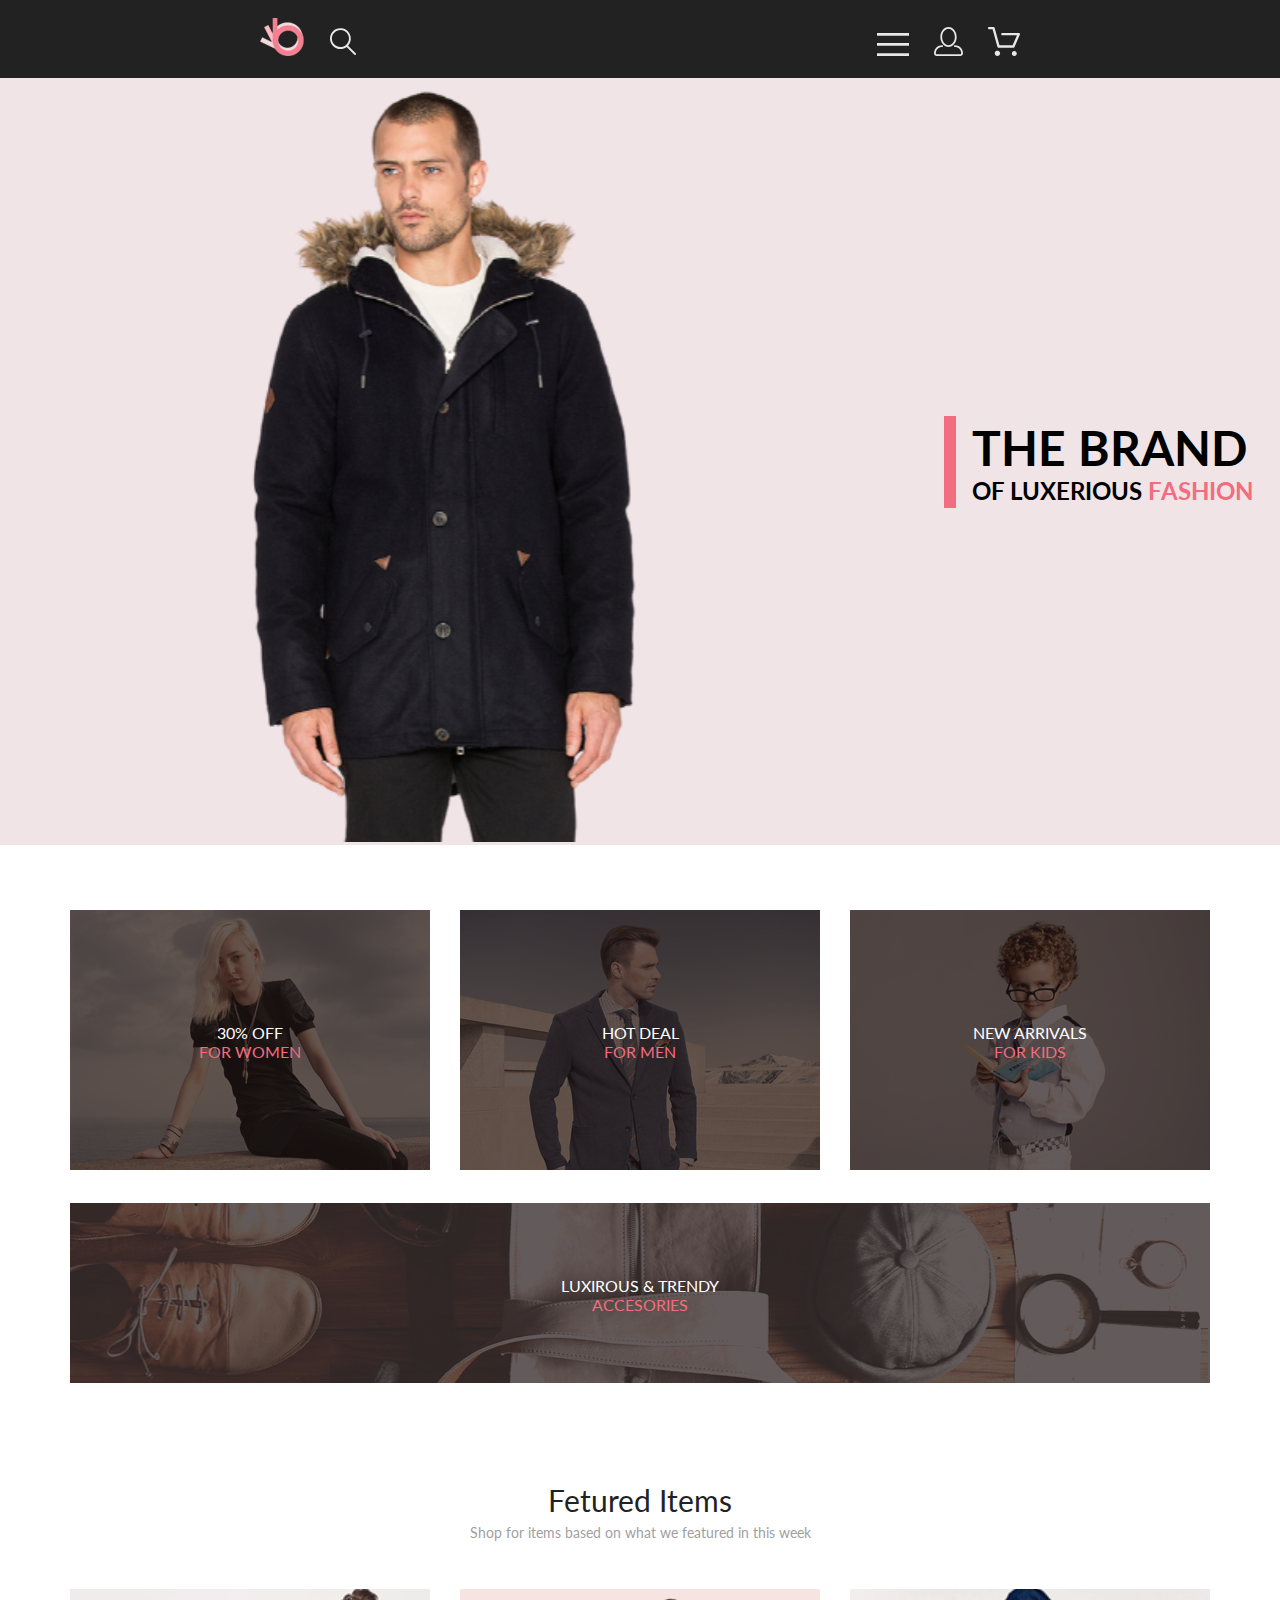
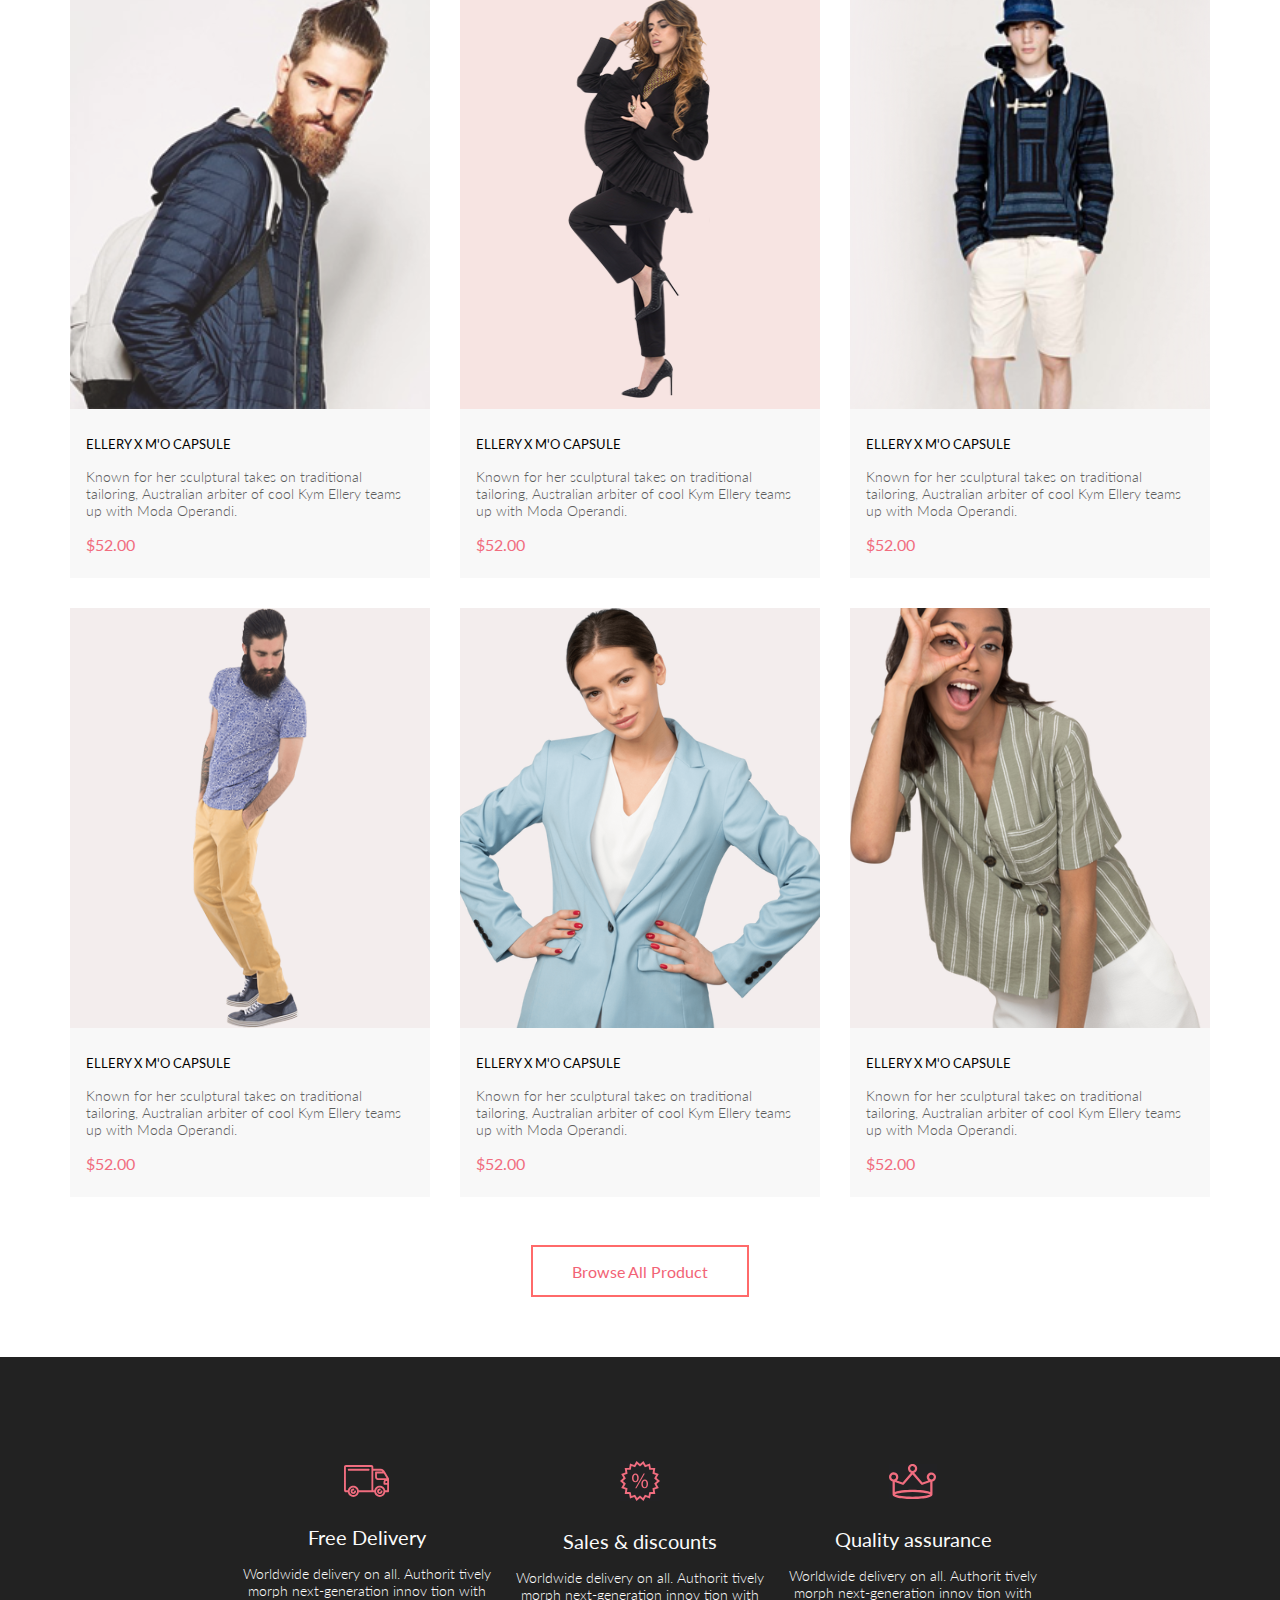
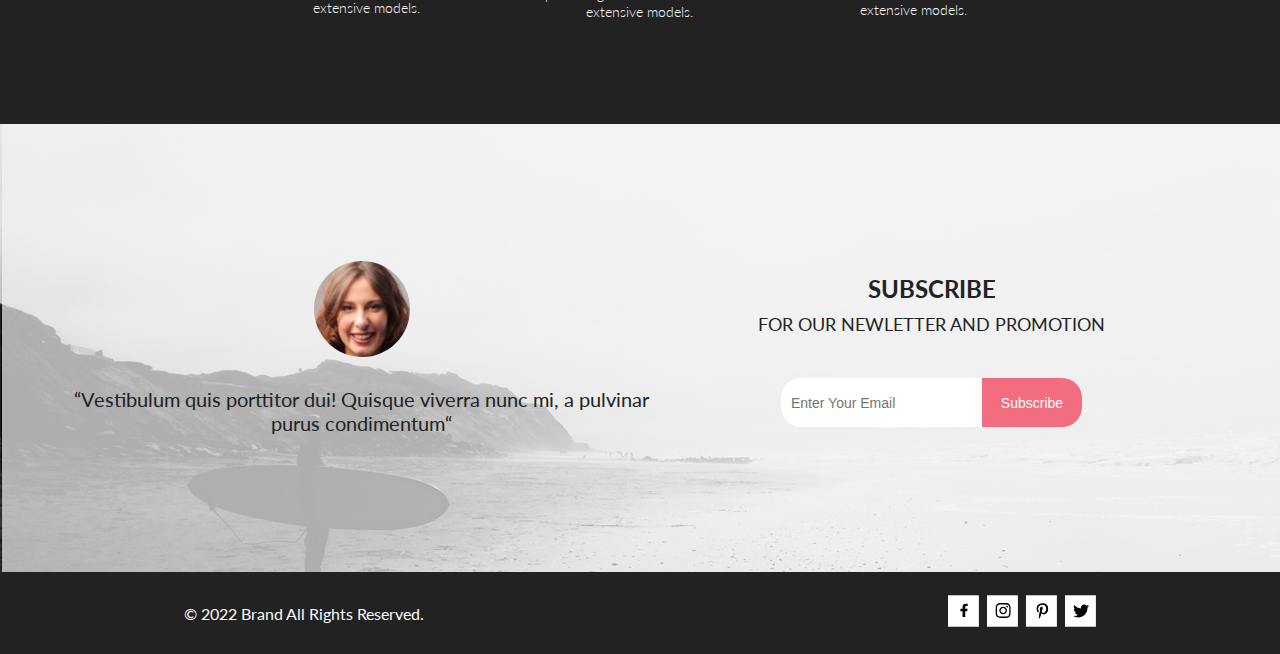
==== index.html @ 6c9b67cd "main page" ====
<!DOCTYPE html>
<html lang="en">

<head>
    <link rel="preconnect" href="https://fonts.googleapis.com">
    <link rel="preconnect" href="https://fonts.gstatic.com" crossorigin>
    <link href="https://fonts.googleapis.com/css2?family=Lato:wght@300;400;900&display=swap" rel="stylesheet">
    <meta charset="UTF-8">
    <meta name="viewport" content="width=device-width, initial-scale=1.0">
    <title>Main</title>
    <link rel="stylesheet" href="style.css">
</head>

<body>
    <header class="header">
        <div class="header__left">
            <a href="index.html" class="header_logo"><img src="img/logo.svg" alt="logo"></a>
            <a href="#" class="header_search"><img src="img/icon_header_search.svg" alt="search"></a>
        </div>
        <div class="header__right">
            <a href="#" class="header_menu"><img src="img/header_nav_1.svg" alt="menu"></a>
            <a href="#" class="header_menu no_icon"><img src="img/header_nav_2.svg" alt="user"></a>
            <a href="#" class="header_menu no_icon"><img src="img/header_nav_3.svg" alt="basket"></a>
        </div>
    </header>

    <main class="main">
        <div class="main_left">
            <img src="img/main_img.svg" alt="maim img">
        </div>
        <div class="main__right">
            <div class="vertical-stripe"></div>
            <div class="main__content">
                <h1 class="main_content_title bold">THE BRAND</h1>
                <h2 class="main_content_title">OF LUXERIOUS <span class="main_content_title pink">FASHION</span></h2>
            </div>
        </div>
    </main>

    <section class="category center">
        <div class="category_item">
            <a href="#"><img src="img/categori1.svg" alt=""></a>
            <div class="category_info">
                <p class="category_text">30% OFF</p>
                <h3 class="category_subtitle">FOR WOMEN</h3>
            </div>
        </div>
        <div class="category_item">
            <a href="#"><img src="img/categori2.svg" alt="FOR MEN"></a>
            <div class="category_info">
                <p class="category_text">HOT DEAL</p>
                <h3 class="category_subtitle">FOR MEN</h3>
            </div>
        </div>
        <div class="category_item">
            <a href="#"><img src="img/categori3.svg" alt="FOR KIDS"></a>
            <div class="category_info">
                <p class="category_text">NEW ARRIVALS</p>
                <h3 class="category_subtitle">FOR KIDS</h3>
            </div>
        </div>
        <div class="category_item wide_item">
            <a href=""><img src="img/categori4.svg" alt="ACCESORIES"></a>
            <div class="category_info">
                <p class="category_text">LUXIROUS & TRENDY</p>
                <h3 class="category_subtitle"> ACCESORIES</h3>
            </div>
        </div>

    </section>

    <section class="featured_items center">

        <div class="featured_items_info">
            <h1 class="info_title">Fetured Items</h1>
            <p class="info_text">Shop for items based on what we featured in this week</p>
        </div>

        <div class="catalog">
            <div class="product">
                <a href="#" class="product_link"><img src="img/product1.svg" alt="" class="product_img"></a>
                <div class="product_info">
                    <a href="#" class="product_name">ELLERY X M'O CAPSULE</a>
                    <p class="product_text">Known for her sculptural takes on traditional tailoring, Australian
                        arbiter
                        of
                        cool Kym Ellery teams up with Moda Operandi.</p>
                    <p class="product_price">$52.00</p>
                </div>
                <a href="#" class="overlay">
                    <img src="img/add_product.png" alt="add product">
                </a>
            </div>
            <div class="product">
                <a href="#" class="product_link"><img src="img/product2.svg" alt="product" class="product_img"></a>
                <div class="product_info">
                    <a href="#" class="product_name">ELLERY X M'O CAPSULE</a>
                    <p class="product_text">Known for her sculptural takes on traditional tailoring, Australian
                        arbiter
                        of
                        cool Kym Ellery teams up with Moda Operandi.</p>
                    <p class="product_price">$52.00</p>
                </div>
                <a href="#" class="overlay">
                    <img src="img/add_product.png" alt="add product">
                </a>
            </div>
            <div class="product">
                <a href="#" class="product_link"><img src="img/product3.svg" alt="product" class="product_img"></a>
                <div class="product_info">
                    <a href="#" class="product_name">ELLERY X M'O CAPSULE</a>
                    <p class="product_text">Known for her sculptural takes on traditional tailoring, Australian
                        arbiter
                        of
                        cool Kym Ellery teams up with Moda Operandi.</p>
                    <p class="product_price">$52.00</p>
                </div>
                <a href="#" class="overlay">
                    <img src="img/add_product.png" alt="add product">
                </a>
            </div>
            <div class="product">
                <a href="#" class="product_link"><img src="img/product4.svg" alt="product" class="product_img"></a>
                <div class="product_info">
                    <a href="#" class="product_name">ELLERY X M'O CAPSULE</a>
                    <p class="product_text">Known for her sculptural takes on traditional tailoring, Australian
                        arbiter
                        of
                        cool Kym Ellery teams up with Moda Operandi.</p>
                    <p class="product_price">$52.00</p>
                </div>
                <a href="#" class="overlay">
                    <img src="img/add_product.png" alt="add product">
                </a>
            </div>
            <div class="product">
                <a href="#" class="product_link"><img src="img/product5.svg" alt="product" class="product_img"></a>
                <div class="product_info">
                    <a href="#" class="product_name">ELLERY X M'O CAPSULE</a>
                    <p class="product_text">Known for her sculptural takes on traditional tailoring, Australian
                        arbiter
                        of
                        cool Kym Ellery teams up with Moda Operandi.</p>
                    <p class="product_price">$52.00</p>
                </div>
                <a href="#" class="overlay">
                    <img src="img/add_product.png" alt="add product">
                </a>
            </div>
            <div class="product">
                <a href="#" class="product_link"><img src="img/product6.svg" alt="product" class="product_img"></a>
                <div class="product_info">
                    <a href="#" class="product_name">ELLERY X M'O CAPSULE</a>
                    <p class="product_text">Known for her sculptural takes on traditional tailoring, Australian
                        arbiter
                        of
                        cool Kym Ellery teams up with Moda Operandi.</p>
                    <p class="product_price">$52.00</p>
                </div>
                <a href="#" class="overlay">
                    <img src="img/add_product.png" alt="add product">
                </a>
            </div>
        </div>

        <div class="btn_link">
            <a href="#" class="btn">Browse All Product</a>
        </div>
    </section>

    <section class="opportunity center">
        <article class="opportunity_box">
            <img src="img/opportunity1.svg" alt="opportunity">
            <h3 class="opportunity_title">Free Delivery</h3>
            <p class="opportunity_text">Worldwide delivery on all. Authorit tively morph next-generation innov tion with
                extensive models.</p>
        </article>
        <article class="opportunity_box">
            <img src="img/opportunity2.svg" alt="opportunity">
            <h3 class="opportunity_title">Sales & discounts</h3>
            <p class="opportunity_text">Worldwide delivery on all. Authorit tively morph next-generation innov tion with
                extensive models.</p>
        </article>
        <article class="opportunity_box">
            <img src="img/opportunity3.svg" alt="opportunity">
            <h3 class="opportunity_title">Quality assurance</h3>
            <p class="opportunity_text">Worldwide delivery on all. Authorit tively morph next-generation innov tion with
                extensive models.</p>
        </article>
    </section>

    <section class="application center">
        <figure class="application_left">
            <img class="application_foto" src="img/application_img.svg" alt="foto">
            <figcaption class="application_text"> “Vestibulum quis porttitor dui! Quisque viverra nunc mi, a pulvinar
                purus condimentum“
            </figcaption>
        </figure>
        <div class="application_right">
            <div>
                <h3 class="app_title">SUBSCRIBE</h3>
                <p class="app_text">FOR OUR NEWLETTER AND PROMOTION</p>
            </div>
            <form class="application_form" action="#">
                <input class="application_form_input" type="email" placeholder="Enter Your Email">
                <button class="application_form_submit" type="submit">Subscribe</button>
            </form>
        </div>
    </section>

    <footer class="footer">
        <div class="footer_left">
            <p>© 2022 Brand All Rights Reserved.</p>
        </div>
        <nav class="nav_footer">
            <div class="nav_footer_icons">
                <a href="https://facebook.com/">
                    <svg class="nav_footer_icons_background" xmlns="http://www.w3.org/2000/svg" width="31.451"
                        height="32" viewBox="0 0 32 32" fill="none">
                        <path d="M31.4506 0H0V32H31.4506V0Z" fill="white" />
                    </svg>
                </a>
                <svg class="footer_icon1" xmlns="http://www.w3.org/2000/svg" width="9.933" height="16"
                    viewBox="0 0 11 16" fill="none">
                    <path
                        d="M9.08836 8.28L9.50686 5.61602H6.89022V3.88729C6.89022 3.15847 7.25574 2.44806 8.42765 2.44806H9.61722V0.179975C9.61722 0.179975 8.53772 0 7.50561 0C5.35073 0 3.9422 1.27593 3.9422 3.5857V5.61602H1.54688V8.28H3.9422V14.72H6.89022V8.28H9.08836Z"
                        fill="black" />
                </svg>
            </div>
            <div class="nav_footer_icons">
                <svg class="nav_footer_icons_background" xmlns="http://www.w3.org/2000/svg" width="31.451" height="32"
                    viewBox="0 0 32 32" fill="none">
                    <path d="M31.4506 0H0V32H31.4506V0Z" fill="white" />
                </svg>
                <svg class="footer_icon2" xmlns="http://www.w3.org/2000/svg" width="16" height="15" viewBox="0 0 16 15"
                    fill="none">
                    <path
                        d="M8.13677 3.68162C6.02163 3.68162 4.31555 5.38494 4.31555 7.49666C4.31555 9.60838 6.02163 11.3117 8.13677 11.3117C10.2519 11.3117 11.958 9.60838 11.958 7.49666C11.958 5.38494 10.2519 3.68162 8.13677 3.68162ZM8.13677 9.97693C6.76991 9.97693 5.65248 8.86463 5.65248 7.49666C5.65248 6.12869 6.76658 5.01639 8.13677 5.01639C9.50695 5.01639 10.6211 6.12869 10.6211 7.49666C10.6211 8.86463 9.50363 9.97693 8.13677 9.97693ZM13.0056 3.52557C13.0056 4.02029 12.6065 4.41541 12.1143 4.41541C11.6188 4.41541 11.223 4.01697 11.223 3.52557C11.223 3.03416 11.6221 2.63572 12.1143 2.63572C12.6065 2.63572 13.0056 3.03416 13.0056 3.52557ZM15.5364 4.42869C15.4799 3.2367 15.2072 2.18084 14.3325 1.31092C13.4612 0.440997 12.4036 0.168732 11.2097 0.108966C9.9792 0.0392395 6.29101 0.0392395 5.0605 0.108966C3.8699 0.165411 2.81233 0.437677 1.93768 1.3076C1.06302 2.17752 0.793639 3.23338 0.733776 4.42537C0.663937 5.65389 0.663937 9.33611 0.733776 10.5646C0.790313 11.7566 1.06302 12.8125 1.93768 13.6824C2.81233 14.5523 3.86658 14.8246 5.0605 14.8844C6.29101 14.9541 9.9792 14.9541 11.2097 14.8844C12.4036 14.8279 13.4612 14.5556 14.3325 13.6824C15.2039 12.8125 15.4766 11.7566 15.5364 10.5646C15.6063 9.33611 15.6063 5.65721 15.5364 4.42869ZM13.9468 11.8828C13.6874 12.5336 13.1852 13.0349 12.53 13.2972C11.5489 13.6857 9.22094 13.5961 8.13677 13.5961C7.05259 13.5961 4.72128 13.6824 3.74353 13.2972C3.09169 13.0383 2.58951 12.5369 2.32678 11.8828C1.93768 10.9033 2.02747 8.57908 2.02747 7.49666C2.02747 6.41424 1.941 4.0867 2.32678 3.11053C2.58619 2.45975 3.08837 1.95838 3.74353 1.69608C4.72461 1.3076 7.05259 1.39725 8.13677 1.39725C9.22094 1.39725 11.5523 1.31092 12.53 1.69608C13.1818 1.95506 13.684 2.45643 13.9468 3.11053C14.3359 4.09002 14.2461 6.41424 14.2461 7.49666C14.2461 8.57908 14.3359 10.9066 13.9468 11.8828Z"
                        fill="black" />
                </svg>
            </div>
            <div class="nav_footer_icons">
                <a href="#">
                    <svg class="nav_footer_icons_background" xmlns="http://www.w3.org/2000/svg" width="31.451"
                        height="32" viewBox="0 0 32 32" fill="none">
                        <path d="M31.4506 0H0V32H31.4506V0Z" fill="white" />
                    </svg>
                </a>
                <svg class="footer_icon3" xmlns="http://www.w3.org/2000/svg" width="13" height="16" viewBox="0 0 13 16"
                    fill="none">
                    <g clip-path="url(#clip0_190_1618)">
                        <path
                            d="M6.7402 0.203125C3.55552 0.203125 0.408081 2.34063 0.408081 5.8C0.408081 8 1.63726 9.25 2.38221 9.25C2.68951 9.25 2.86643 8.3875 2.86643 8.14375C2.86643 7.85313 2.13079 7.23438 2.13079 6.025C2.13079 3.5125 4.03043 1.73125 6.48878 1.73125C8.60259 1.73125 10.167 2.94062 10.167 5.1625C10.167 6.82187 9.50585 9.93437 7.3641 9.93437C6.59121 9.93437 5.93006 9.37187 5.93006 8.56563C5.93006 7.38438 6.74951 6.24062 6.74951 5.02187C6.74951 2.95312 3.83487 3.32812 3.83487 5.82812C3.83487 6.35313 3.90006 6.93437 4.13286 7.4125C3.70451 9.26875 2.82919 12.0344 2.82919 13.9469C2.82919 14.5375 2.91299 15.1188 2.96886 15.7094C3.0744 15.8281 3.02163 15.8156 3.18304 15.7563C4.74744 13.6 4.69157 13.1781 5.39928 10.3562C5.78107 11.0875 6.76814 11.4812 7.55034 11.4812C10.8468 11.4812 12.3274 8.24688 12.3274 5.33125C12.3274 2.22813 9.66415 0.203125 6.7402 0.203125Z"
                            fill="black" />
                    </g>
                    <defs>
                        <clipPath id="clip0_190_1618">
                            <rect width="11.9193" height="16" fill="white" transform="translate(0.408081)" />
                        </clipPath>
                    </defs>
                </svg>
            </div>
            <div class="nav_footer_icons">
                <a href="#">
                    <svg class="nav_footer_icons_background" xmlns="http://www.w3.org/2000/svg" width="31.451"
                        height="32" viewBox="0 0 32 32" fill="none">
                        <path d="M31.4506 0H0V32H31.4506V0Z" fill="white" />
                    </svg>
                </a>
                <svg class="footer_icon4" xmlns="http://www.w3.org/2000/svg" width="17" height="16" viewBox="0 0 17 16"
                    fill="none">
                    <g clip-path="url(#clip0_190_1614)">
                        <path
                            d="M14.4181 4.74107C14.4281 4.88319 14.4281 5.02535 14.4281 5.16747C14.4281 9.50247 11.1509 14.4974 5.16096 14.4974C3.31558 14.4974 1.60132 13.9593 0.159302 13.0253C0.421495 13.0558 0.673569 13.0659 0.94585 13.0659C2.46851 13.0659 3.8702 12.5482 4.98953 11.6649C3.5576 11.6345 2.3576 10.6903 1.94415 9.39081C2.14585 9.42125 2.34751 9.44156 2.5593 9.44156C2.85172 9.44156 3.14418 9.40094 3.41643 9.32991C1.92401 9.02531 0.80465 7.70553 0.80465 6.11163V6.07103C1.23825 6.31469 1.74249 6.46697 2.2769 6.48725C1.39959 5.89841 0.824826 4.89335 0.824826 3.75628C0.824826 3.14716 0.98614 2.58878 1.26851 2.10147C2.87187 4.09131 5.28195 5.39078 7.98443 5.53294C7.93403 5.28928 7.90376 5.0355 7.90376 4.78169C7.90376 2.97457 9.35586 1.5025 11.1609 1.5025C12.0987 1.5025 12.9457 1.89844 13.5407 2.53803C14.2768 2.39591 14.9827 2.12178 15.6079 1.74616C15.3659 2.5076 14.8516 3.14719 14.176 3.55325C14.8315 3.48222 15.4668 3.29944 16.0516 3.04566C15.608 3.69538 15.0533 4.27403 14.4181 4.74107Z"
                            fill="black" />
                    </g>
                    <defs>
                        <clipPath id="clip0_190_1614">
                            <rect width="15.8924" height="16" fill="white" transform="translate(0.159302)" />
                        </clipPath>
                    </defs>
                </svg>
            </div>
        </nav>
    </footer>

</body>

</html>
---- style.css ----
* {
  margin: 0;
  padding: 0;
  box-sizing: border-box;
}

a {
  text-decoration: none;
}

img {
  max-width: 100%;
}

body {
  font-family: "Lato", sans-serif;
}

.center {
  padding-left: calc(50% - 570px);
  padding-right: calc(50% - 570px);
}

/* Header */
.header {
  background-color: #222;
  padding-top: 18px;
  padding-bottom: 19px;
  display: flex;
  justify-content: space-around;
}
.header__right {
  display: flex;
  align-items: flex-end;
  gap: 25px;
}
.header__left {
  display: flex;
  gap: 25px;
  align-items: flex-end;
}

/* Main */
.main {
  background-color: #F1E4E6;
  display: flex;
  justify-content: space-around;
  flex-direction: row;
  gap: 63px;
  margin-bottom: 65px;
}
.main__right {
  display: flex;
  align-items: center;
  justify-content: flex-start;
}
.main__content_title {
  color: #222;
  font-family: Lato;
  font-size: 40px;
  font-style: normal;
  font-weight: 900;
  line-height: normal;
}

.vertical-stripe {
  background-color: #F16D7F;
  width: 12px;
  height: 92px;
  margin-right: 16px;
}

.bold {
  font-size: 48px;
}

.pink {
  color: #F16D7F;
}

/* Category */
.category {
  padding-bottom: 96px;
  display: grid;
  grid-template-columns: repeat(3, 360px);
  justify-content: center;
  gap: 30px;
}

.category_item {
  display: flex;
  justify-content: center;
  align-items: center;
}

.wide_item {
  grid-column: span 3;
}

.category_info {
  position: absolute;
}

.category_text {
  color: #FFF;
  text-align: center;
  font-family: Lato;
  font-size: 16px;
  font-style: normal;
  font-weight: 400;
  line-height: normal;
}

.category_subtitle {
  color: #F16D7F;
  text-align: center;
  font-family: Lato;
  font-size: 16px;
  font-style: normal;
  font-weight: 400;
  line-height: normal;
}

/* Featured */
.featured_items {
  padding-bottom: 60px;
}

.featured_items_info {
  padding-bottom: 48px;
  display: flex;
  flex-direction: column;
  align-items: center;
}

.info_title {
  color: #222;
  font-family: Lato;
  font-size: 30px;
  font-style: normal;
  font-weight: 400;
  line-height: normal;
  padding-bottom: 6px;
}

.info_text {
  color: #9F9F9F;
  font-family: Lato;
  font-size: 14px;
  font-style: normal;
  font-weight: 400;
  line-height: normal;
}

.catalog {
  display: grid;
  grid-template-columns: repeat(3, 360px);
  gap: 30px;
  justify-content: center;
  padding-bottom: 48px;
}

.product {
  background-color: #F8F8F8;
  position: relative;
}

.overlay {
  width: 100%;
  position: absolute;
  top: 0;
  bottom: 0;
  left: 0;
  right: 0;
  opacity: 0;
  transition: 0.3s ease;
}

.product:hover .overlay {
  opacity: 1;
}

.product_info {
  padding: 24px 16px;
  display: grid;
  gap: 16px;
}

.product_name {
  color: #000;
  font-family: Lato;
  font-size: 13px;
  font-style: normal;
  font-weight: 400;
  line-height: normal;
}

.product_text {
  color: #5D5D5D;
  font-family: Lato;
  font-size: 14px;
  font-style: normal;
  font-weight: 300;
  line-height: normal;
}

.product_price {
  color: #F16D7F;
  font-family: Lato;
  font-size: 16px;
  font-style: normal;
  font-weight: 400;
  line-height: normal;
}

.btn_link {
  display: flex;
  justify-content: center;
}

.btn {
  color: #F26376;
  font-family: Lato;
  font-size: 16px;
  font-style: normal;
  font-weight: 400;
  line-height: normal;
  padding: 15px 39px 14px 39px;
  border: 2px solid #FF6A6A;
}

.btn:hover {
  border: 2px solid transparent;
  color: #FFF;
  background-color: #FF6A6A;
  transition: all 0, 3s;
}

.opportunity {
  background-color: #222;
  display: flex;
  padding: 104px 230px;
}

.opportunity_box {
  flex-grow: 1;
  padding: 0 1%;
  display: flex;
  flex-direction: column;
  align-items: center;
  justify-content: center;
}

.opportunity_title {
  padding-top: 28px;
  padding-bottom: 16px;
  color: #FBFBFB;
  font-family: Lato;
  font-size: 19.96px;
  font-style: normal;
  font-weight: 400;
  line-height: normal;
}

.opportunity_text {
  color: #FBFBFB;
  text-align: center;
  font-family: Lato;
  font-size: 13.972px;
  font-style: normal;
  font-weight: 300;
  line-height: normal;
}

.application {
  background-image: url(img/photo\ subscribe.svg);
  background-repeat: no-repeat;
  background-size: cover;
  min-height: 448px;
  display: flex;
  justify-content: space-between;
  align-items: center;
}

.application_left {
  display: flex;
  flex-direction: column;
  align-items: center;
  gap: 30px;
}

.application_text {
  color: #222224;
  text-align: center;
  font-family: Lato;
  font-size: 20px;
  font-style: normal;
  font-weight: 400;
  line-height: normal;
}

.app_title {
  color: #222224;
  text-align: center;
  font-family: Lato;
  font-size: 24px;
  font-style: normal;
  font-weight: 700;
  line-height: 167.2%;
}

.app_text {
  color: #222224;
  font-family: Lato;
  font-size: 18px;
  font-style: normal;
  font-weight: 400;
  line-height: 167.2%;
}

.application_right {
  min-width: 557px;
  display: flex;
  align-items: center;
  flex-direction: column;
}

.application_form {
  display: flex;
  flex-wrap: nowrap;
  margin-top: 39px;
  color: #E1E1E1;
}

.application_form_input {
  padding: 10px;
  max-width: 256px;
  height: 49px;
  border: 0;
  border-start-start-radius: 20px;
  border-end-start-radius: 20px;
  color: #222;
  font-size: 14px;
  font-weight: 400;
}

.application_form_submit {
  width: 100px;
  max-height: 49px;
  border: 0;
  background-color: #F16D7F;
  border-top-right-radius: 20px;
  border-bottom-right-radius: 20px;
  color: #FFF;
  text-align: center;
  font-size: 14px;
  font-weight: 400;
  transition: all 0.3s;
}

.application_form_submit:hover {
  background-color: #FFF;
  color: #F16D7F;
  border-color: #F16D7F;
}

.footer {
  background-color: #222;
  display: flex;
  justify-content: space-between;
  align-items: center;
  padding-left: 14.375%;
  padding-right: 14.375%;
}

.footer_left {
  padding-top: 30px;
  padding-bottom: 30px;
  color: #FBFBFB;
  font-family: Lato;
  font-size: 16px;
  font-style: normal;
  font-weight: 400;
  line-height: normal;
}

.nav_footer {
  display: flex;
  flex-direction: row;
  gap: 7.29px;
  padding-top: 23px;
  padding-bottom: 24px;
}

.nav_footer_icons {
  position: relative;
}

.nav_footer_icon_background {
  transition: all 0.3s;
}

.nav_footer_icons_background:hover path {
  fill: #F16D7F;
}

.footer_icon1 {
  position: absolute;
  top: 8px;
  left: 10.93px;
}

.footer_icon2 {
  position: absolute;
  top: 8px;
  left: 7.95px;
}

.footer_icon3 {
  position: absolute;
  top: 8px;
  left: 9.93px;
}

.footer_icon4 {
  position: absolute;
  top: 8px;
  left: 7.95px;
}

@media (min-width: 768px) and (max-width: 1024px) {
  .center {
    padding-left: calc(50% - 376px);
    padding-right: calc(50% - 376px);
  }
  .main {
    gap: 39px;
  }
  .main_left img {
    width: 386px;
  }
  .main_content_title {
    font-size: 26px;
  }
  .bold {
    font-size: 44px;
  }
  .category {
    grid-template-columns: repeat(3, 231px);
    gap: 20px;
    padding-bottom: 110px;
  }
  .featured_items_info {
    padding-bottom: 73px;
  }
  .catalog {
    grid-template-columns: repeat(2, 360px);
    gap: 16px;
    padding-bottom: 32px;
  }
  .featured_items {
    padding-bottom: 70.5px;
  }
  .opportunity {
    flex-direction: column;
    align-items: center;
    gap: 48px;
    padding-top: 48px;
    padding-bottom: 64px;
  }
  .opportunity_title {
    font-size: 19.96px;
  }
  .opportunity_text {
    font-size: 13.972px;
  }
  .application {
    justify-content: center;
    flex-direction: column;
    gap: 48px;
  }
  .application_form {
    margin-top: 27px;
  }
  .footer {
    padding-left: 2%;
    padding-right: 2%;
  }
}
@media (max-width: 767px) {
  .center {
    padding-left: calc(50% - 170px);
    padding-right: calc(50% - 170px);
  }
  .header {
    padding: 18px 18px 19px;
    justify-content: space-between;
  }
  .no_icon {
    display: none;
  }
  .main {
    padding: 148px 56px 149px;
    margin-bottom: 64px;
  }
  .main_left {
    display: none;
  }
  .vertical_stripe {
    height: 61px;
    margin-right: 15px;
  }
  .main_content_title {
    font-size: 20px;
  }
  .bold {
    font-size: 38px;
  }
  .category {
    grid-template-columns: repeat(1, 343px);
    gap: 32px;
    padding-bottom: 64px;
  }
  .category_subtitle {
    font-size: 24px;
  }
  .wide_item {
    grid-column: span 1;
  }
  .featured_items_info {
    padding-bottom: 65px;
  }
  .catalog {
    grid-template-columns: repeat(1, 359px);
    gap: 17px;
    padding-bottom: 41px;
  }
  .featured_items {
    padding-bottom: 85px;
  }
  .opportunity {
    flex-direction: column;
    align-items: center;
    gap: 48px;
    padding-top: 48px;
    padding-bottom: 64px;
  }
  .opportunity_title {
    font-size: 19.96px;
  }
  .opportunity_text {
    font-size: 13.972px;
  }
  .application {
    align-items: center;
    flex-direction: column;
    justify-content: space-around;
  }
}
@media (max-width: 400px) {
  .center {
    padding-left: calc(50% - 152px);
    padding-right: calc(50% - 152px);
  }
  .main {
    padding: 148px 30px 149px;
    margin-bottom: 64px;
  }
  .main_content_title {
    font-size: 18px;
  }
  .bold {
    font-size: 36px;
  }
  .category {
    grid-template-columns: repeat(1, 304px);
    gap: 32px;
    padding-bottom: 64px;
  }
  .catalog {
    grid-template-columns: repeat(1, 310px);
    gap: 17px;
    padding-bottom: 41px;
  }
}/*# sourceMappingURL=style.css.map */
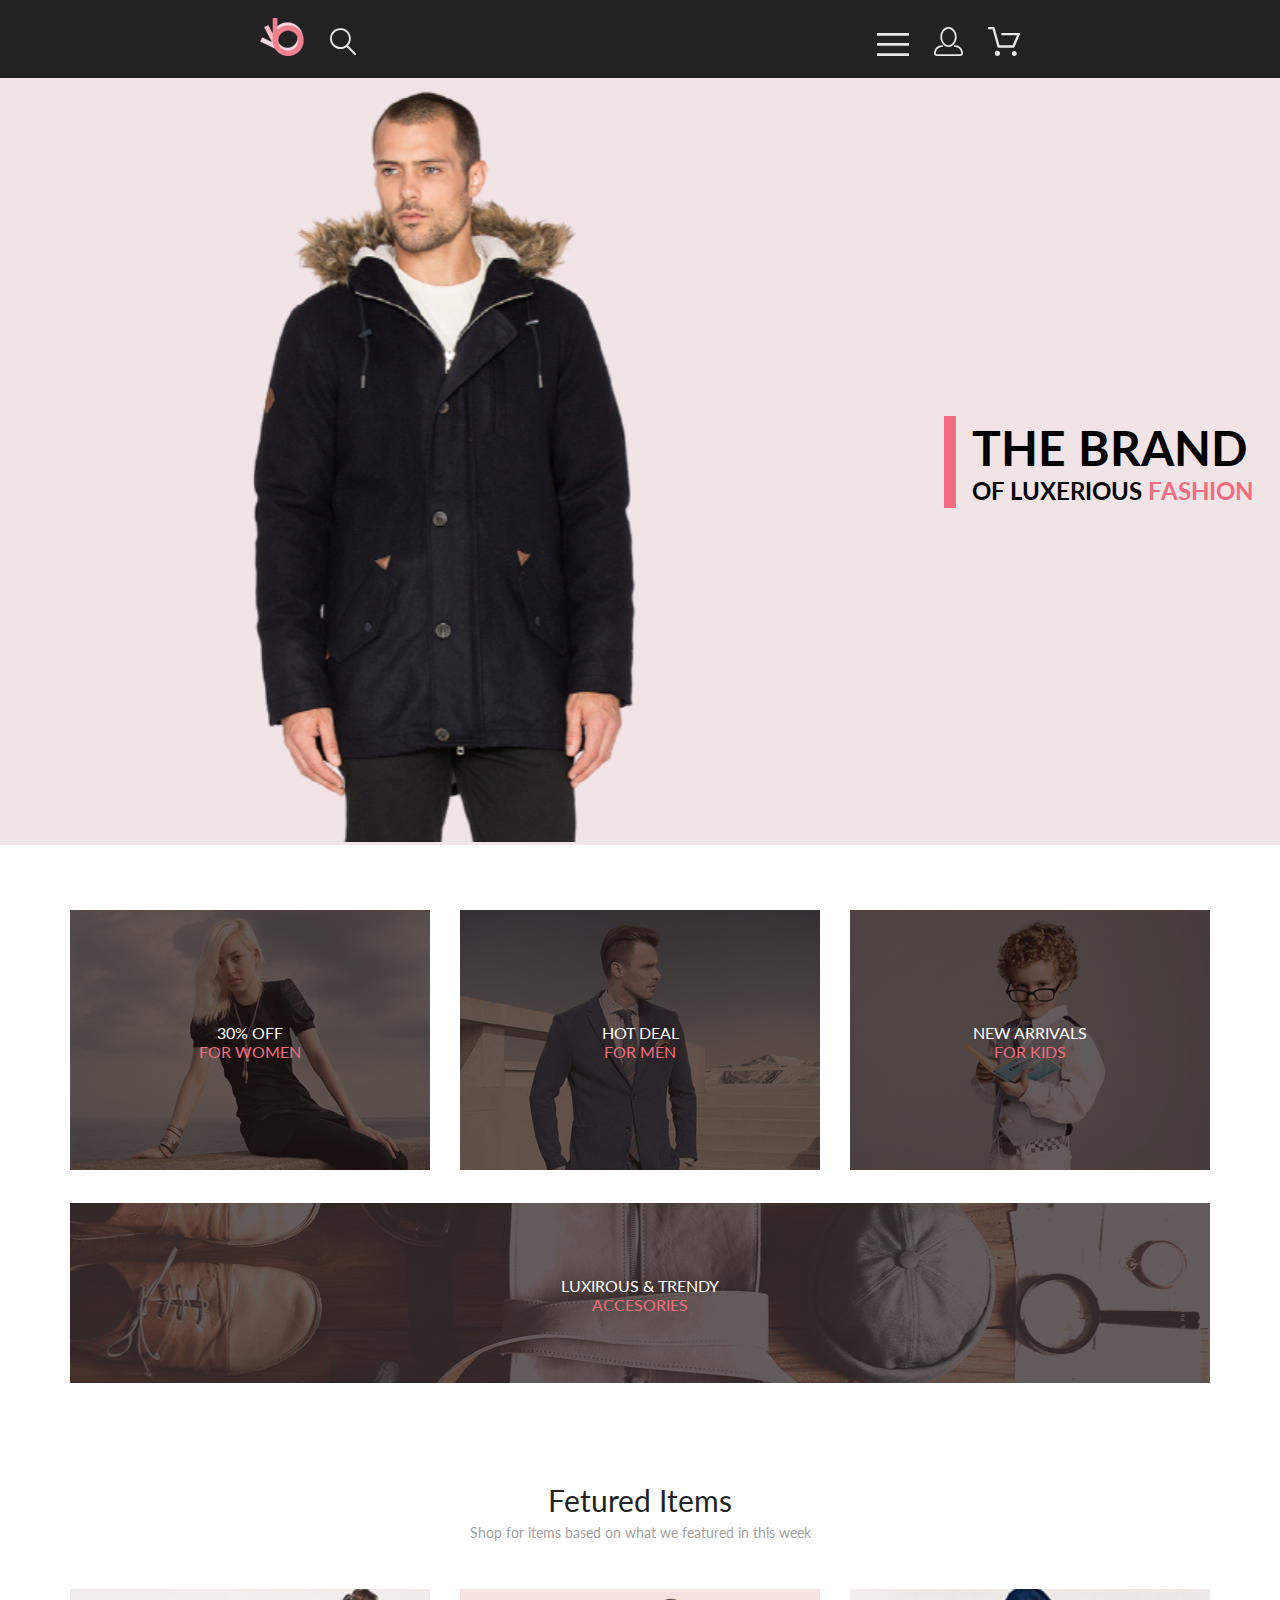
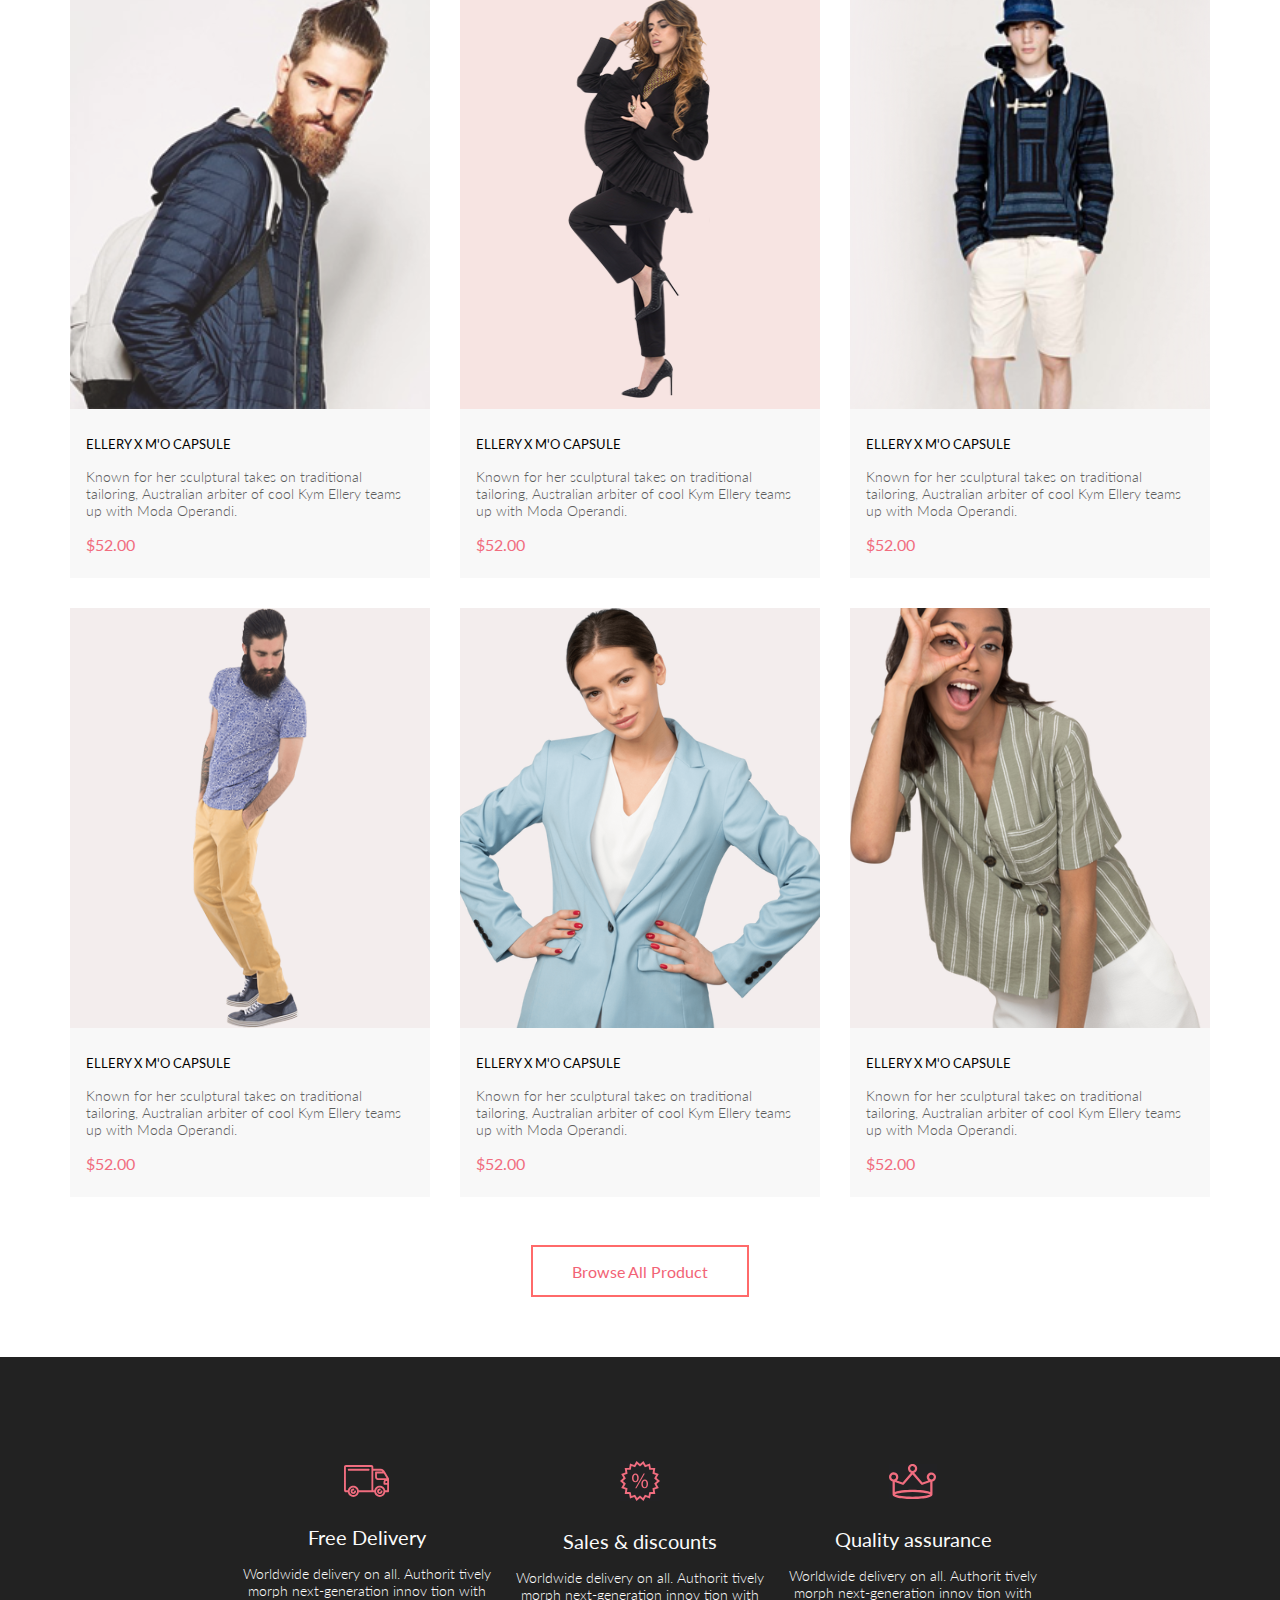
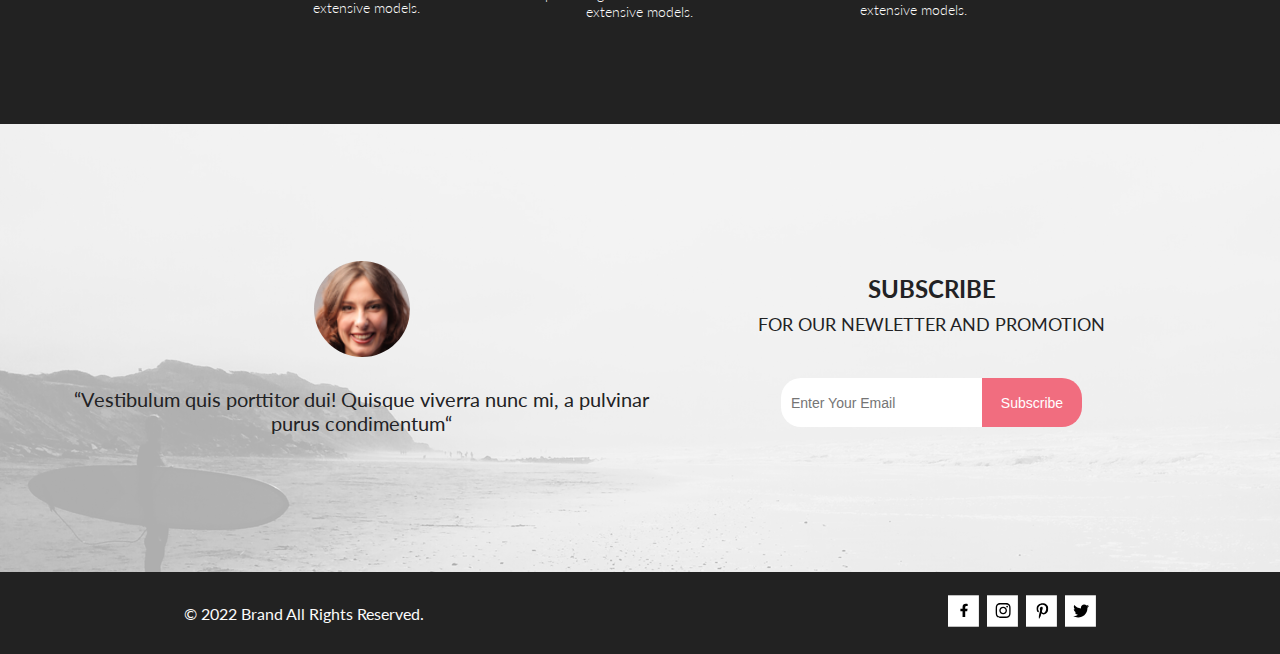
==== commit 1253367a: "product page" ====
--- a/index.html
+++ b/index.html
@@ -15,7 +15,13 @@
     <header class="header">
         <div class="header__left">
             <a href="index.html" class="header_logo"><img src="img/logo.svg" alt="logo"></a>
-            <a href="#" class="header_search"><img src="img/icon_header_search.svg" alt="search"></a>
+            <a href="#" class="header_search"><svg width="27" height="28" viewBox="0 0 27 28" fill="none"
+                    xmlns="http://www.w3.org/2000/svg">
+                    <path
+                        d="M19.0586 17.6249C20.6703 15.8648 21.6272 13.6038 21.7688 11.2215C21.9103 8.8392 21.2279 6.48075 19.836 4.5422C18.4441 2.60365 16.4275 1.20306 14.125 0.575643C11.8224 -0.0517774 9.37412 0.132183 7.19119 1.09663C5.00826 2.06108 3.22365 3.74727 2.13706 5.87205C1.05047 7.99682 0.728077 10.4308 1.22402 12.7652C1.71996 15.0996 3.00403 17.1922 4.8606 18.6917C6.71717 20.1912 9.03316 21.0063 11.4196 20.9999C13.672 21.003 15.8635 20.269 17.6597 18.9099L25.4076 26.7169C25.4931 26.806 25.5956 26.8771 25.7089 26.926C25.8222 26.975 25.9442 27.0008 26.0676 27.0019C26.1913 27.0023 26.3138 26.9772 26.4273 26.9282C26.5409 26.8792 26.6431 26.8072 26.7276 26.7169C26.9016 26.536 26.9987 26.2949 26.9987 26.0439C26.9987 25.793 26.9016 25.5518 26.7276 25.3709L19.0586 17.6249ZM2.88565 10.4999C2.89848 8.81465 3.40996 7.17089 4.35561 5.77587C5.30126 4.38086 6.63875 3.29703 8.19946 2.66102C9.76017 2.02501 11.4742 1.86529 13.1256 2.202C14.7769 2.53871 16.2917 3.35678 17.4788 4.55307C18.6659 5.74935 19.4722 7.27031 19.7962 8.92421C20.1202 10.5781 19.9473 12.2909 19.2993 13.8467C18.6512 15.4024 17.5571 16.7315 16.1549 17.6664C14.7526 18.6013 13.105 19.1001 11.4196 19.0999C9.14819 19.0891 6.97384 18.1774 5.37386 16.5651C3.77388 14.9527 2.879 12.7714 2.88565 10.4999Z"
+                        fill="#E8E8E8" />
+                </svg>
+            </a>
         </div>
         <div class="header__right">
             <a href="#" class="header_menu"><img src="img/header_nav_1.svg" alt="menu"></a>
@@ -78,79 +84,84 @@
 
         <div class="catalog">
             <div class="product">
-                <a href="#" class="product_link"><img src="img/product1.svg" alt="" class="product_img"></a>
-                <div class="product_info">
-                    <a href="#" class="product_name">ELLERY X M'O CAPSULE</a>
-                    <p class="product_text">Known for her sculptural takes on traditional tailoring, Australian
-                        arbiter
-                        of
-                        cool Kym Ellery teams up with Moda Operandi.</p>
-                    <p class="product_price">$52.00</p>
-                </div>
-                <a href="#" class="overlay">
-                    <img src="img/add_product.png" alt="add product">
-                </a>
-            </div>
-            <div class="product">
-                <a href="#" class="product_link"><img src="img/product2.svg" alt="product" class="product_img"></a>
-                <div class="product_info">
-                    <a href="#" class="product_name">ELLERY X M'O CAPSULE</a>
-                    <p class="product_text">Known for her sculptural takes on traditional tailoring, Australian
-                        arbiter
-                        of
-                        cool Kym Ellery teams up with Moda Operandi.</p>
-                    <p class="product_price">$52.00</p>
-                </div>
-                <a href="#" class="overlay">
-                    <img src="img/add_product.png" alt="add product">
-                </a>
-            </div>
-            <div class="product">
-                <a href="#" class="product_link"><img src="img/product3.svg" alt="product" class="product_img"></a>
-                <div class="product_info">
-                    <a href="#" class="product_name">ELLERY X M'O CAPSULE</a>
-                    <p class="product_text">Known for her sculptural takes on traditional tailoring, Australian
-                        arbiter
-                        of
-                        cool Kym Ellery teams up with Moda Operandi.</p>
-                    <p class="product_price">$52.00</p>
-                </div>
-                <a href="#" class="overlay">
-                    <img src="img/add_product.png" alt="add product">
-                </a>
-            </div>
-            <div class="product">
-                <a href="#" class="product_link"><img src="img/product4.svg" alt="product" class="product_img"></a>
-                <div class="product_info">
-                    <a href="#" class="product_name">ELLERY X M'O CAPSULE</a>
-                    <p class="product_text">Known for her sculptural takes on traditional tailoring, Australian
-                        arbiter
-                        of
-                        cool Kym Ellery teams up with Moda Operandi.</p>
-                    <p class="product_price">$52.00</p>
-                </div>
-                <a href="#" class="overlay">
-                    <img src="img/add_product.png" alt="add product">
-                </a>
-            </div>
-            <div class="product">
-                <a href="#" class="product_link"><img src="img/product5.svg" alt="product" class="product_img"></a>
-                <div class="product_info">
-                    <a href="#" class="product_name">ELLERY X M'O CAPSULE</a>
-                    <p class="product_text">Known for her sculptural takes on traditional tailoring, Australian
-                        arbiter
-                        of
-                        cool Kym Ellery teams up with Moda Operandi.</p>
-                    <p class="product_price">$52.00</p>
-                </div>
-                <a href="#" class="overlay">
-                    <img src="img/add_product.png" alt="add product">
-                </a>
-            </div>
-            <div class="product">
-                <a href="#" class="product_link"><img src="img/product6.svg" alt="product" class="product_img"></a>
-                <div class="product_info">
-                    <a href="#" class="product_name">ELLERY X M'O CAPSULE</a>
+                <a href="product.html" class="product_link"><img src="img/product1.svg" alt="" class="product_img"></a>
+                <div class="product_info">
+                    <a href="product.html" class="product_name">ELLERY X M'O CAPSULE</a>
+                    <p class="product_text">Known for her sculptural takes on traditional tailoring, Australian
+                        arbiter
+                        of
+                        cool Kym Ellery teams up with Moda Operandi.</p>
+                    <p class="product_price">$52.00</p>
+                </div>
+                <a href="#" class="overlay">
+                    <img src="img/add_product.png" alt="add product">
+                </a>
+            </div>
+            <div class="product">
+                <a href="product.html" class="product_link"><img src="img/product2.svg" alt="product"
+                        class="product_img"></a>
+                <div class="product_info">
+                    <a href="product.html" class="product_name">ELLERY X M'O CAPSULE</a>
+                    <p class="product_text">Known for her sculptural takes on traditional tailoring, Australian
+                        arbiter
+                        of
+                        cool Kym Ellery teams up with Moda Operandi.</p>
+                    <p class="product_price">$52.00</p>
+                </div>
+                <a href="#" class="overlay">
+                    <img src="img/add_product.png" alt="add product">
+                </a>
+            </div>
+            <div class="product">
+                <a href="product.html" class="product_link"><img src="img/product3.svg" alt="product"
+                        class="product_img"></a>
+                <div class="product_info">
+                    <a href="product.html" class="product_name">ELLERY X M'O CAPSULE</a>
+                    <p class="product_text">Known for her sculptural takes on traditional tailoring, Australian
+                        arbiter
+                        of
+                        cool Kym Ellery teams up with Moda Operandi.</p>
+                    <p class="product_price">$52.00</p>
+                </div>
+                <a href="#" class="overlay">
+                    <img src="img/add_product.png" alt="add product">
+                </a>
+            </div>
+            <div class="product">
+                <a href="product.html" class="product_link"><img src="img/product4.svg" alt="product"
+                        class="product_img"></a>
+                <div class="product_info">
+                    <a href="product.html" class="product_name">ELLERY X M'O CAPSULE</a>
+                    <p class="product_text">Known for her sculptural takes on traditional tailoring, Australian
+                        arbiter
+                        of
+                        cool Kym Ellery teams up with Moda Operandi.</p>
+                    <p class="product_price">$52.00</p>
+                </div>
+                <a href="#" class="overlay">
+                    <img src="img/add_product.png" alt="add product">
+                </a>
+            </div>
+            <div class="product">
+                <a href="product.html" class="product_link"><img src="img/product5.svg" alt="product"
+                        class="product_img"></a>
+                <div class="product_info">
+                    <a href="product.html" class="product_name">ELLERY X M'O CAPSULE</a>
+                    <p class="product_text">Known for her sculptural takes on traditional tailoring, Australian
+                        arbiter
+                        of
+                        cool Kym Ellery teams up with Moda Operandi.</p>
+                    <p class="product_price">$52.00</p>
+                </div>
+                <a href="#" class="overlay">
+                    <img src="img/add_product.png" alt="add product">
+                </a>
+            </div>
+            <div class="product">
+                <a href="product.html" class="product_link"><img src="img/product6.svg" alt="product"
+                        class="product_img"></a>
+                <div class="product_info">
+                    <a href="product.html" class="product_name">ELLERY X M'O CAPSULE</a>
                     <p class="product_text">Known for her sculptural takes on traditional tailoring, Australian
                         arbiter
                         of
--- a/style.css
+++ b/style.css
@@ -1,3 +1,128 @@
+.top-head {
+  background-color: #F1E4E6;
+  min-height: 148px;
+  display: flex;
+  align-items: center;
+  justify-content: space-between;
+}
+.top-head__heading {
+  color: #F16D7F;
+  font-family: "Lato";
+  font-size: 24px;
+  font-style: normal;
+  font-weight: 400;
+  line-height: normal;
+}
+
+.breadcrumbs__link {
+  color: #5D5D5D;
+  font-family: "Lato";
+  font-size: 14px;
+  font-style: normal;
+  font-weight: 300;
+  line-height: normal;
+}
+.breadcrumbs__link_site {
+  color: #F16D7F;
+  font-weight: 700;
+}
+
+.breadcrumbs__link:hover {
+  color: #F16D7F;
+}
+
+.product-main {
+  display: flex;
+  align-items: center;
+  justify-content: space-between;
+  background-color: #F7F7F7;
+}
+
+.product-detail-sku {
+  padding-bottom: 129px;
+}
+.product-detail-sku__product-info {
+  display: flex;
+  flex-direction: column;
+  align-items: center;
+}
+.product-detail-sku__product-info_category {
+  color: #F16D7F;
+  font-family: "Lato";
+  font-size: 14px;
+  font-style: normal;
+  font-weight: 300;
+  line-height: normal;
+  -webkit-text-decoration: underline solid #F16D7F 3px;
+          text-decoration: underline solid #F16D7F 3px;
+  text-underline-offset: 12px;
+  padding-top: 64px;
+  padding-bottom: 28px;
+}
+.product-detail-sku__product-info_title {
+  color: #4D4D4D;
+  font-family: "Lato";
+  font-size: 18px;
+  font-style: normal;
+  font-weight: 300;
+  line-height: normal;
+  padding-bottom: 48px;
+}
+.product-detail-sku__product-info_text {
+  color: #5E5E5E;
+  text-align: center;
+  font-family: Lato;
+  font-size: 14px;
+  font-style: normal;
+  font-weight: 300;
+  line-height: normal;
+  padding-bottom: 32px;
+}
+.product-detail-sku__product-info_price {
+  color: #F16D7F;
+  font-family: "Lato";
+  font-size: 24px;
+  font-style: normal;
+  font-weight: 300;
+  line-height: normal;
+  padding-bottom: 68px;
+}
+.product-detail-sku__parameter {
+  display: flex;
+  justify-content: center;
+  gap: 42px;
+  padding-bottom: 48px;
+}
+.product-detail-sku__parameter_list_menu {
+  list-style: none;
+  display: flex;
+  align-items: center;
+  gap: 12px;
+  color: #5D5D5D;
+  font-family: "Lato";
+  font-size: 14px;
+  font-style: normal;
+  font-weight: 400;
+  line-height: normal;
+}
+.product-detail-sku__parameter_list_menu::-webkit-details-marker {
+  display: none;
+}
+.product-detail-sku__parameter_list_menu:hover path {
+  fill: #F16D7F;
+}
+
+.btn__add {
+  display: flex;
+  align-items: center;
+  gap: 15px;
+  padding-bottom: 64px;
+}
+
+.btn__add:hover path {
+  fill: #fff;
+}
+
 * {
   margin: 0;
   padding: 0;
@@ -276,6 +401,7 @@
   background-image: url(img/photo\ subscribe.svg);
   background-repeat: no-repeat;
   background-size: cover;
+  background-position: bottom;
   min-height: 448px;
   display: flex;
   justify-content: space-between;
@@ -436,7 +562,7 @@
   .main {
     gap: 39px;
   }
-  .main_left img {
+  .main__left img {
     width: 386px;
   }
   .main_content_title {
@@ -503,7 +629,7 @@
     padding: 148px 56px 149px;
     margin-bottom: 64px;
   }
-  .main_left {
+  .main__left {
     display: none;
   }
   .vertical_stripe {
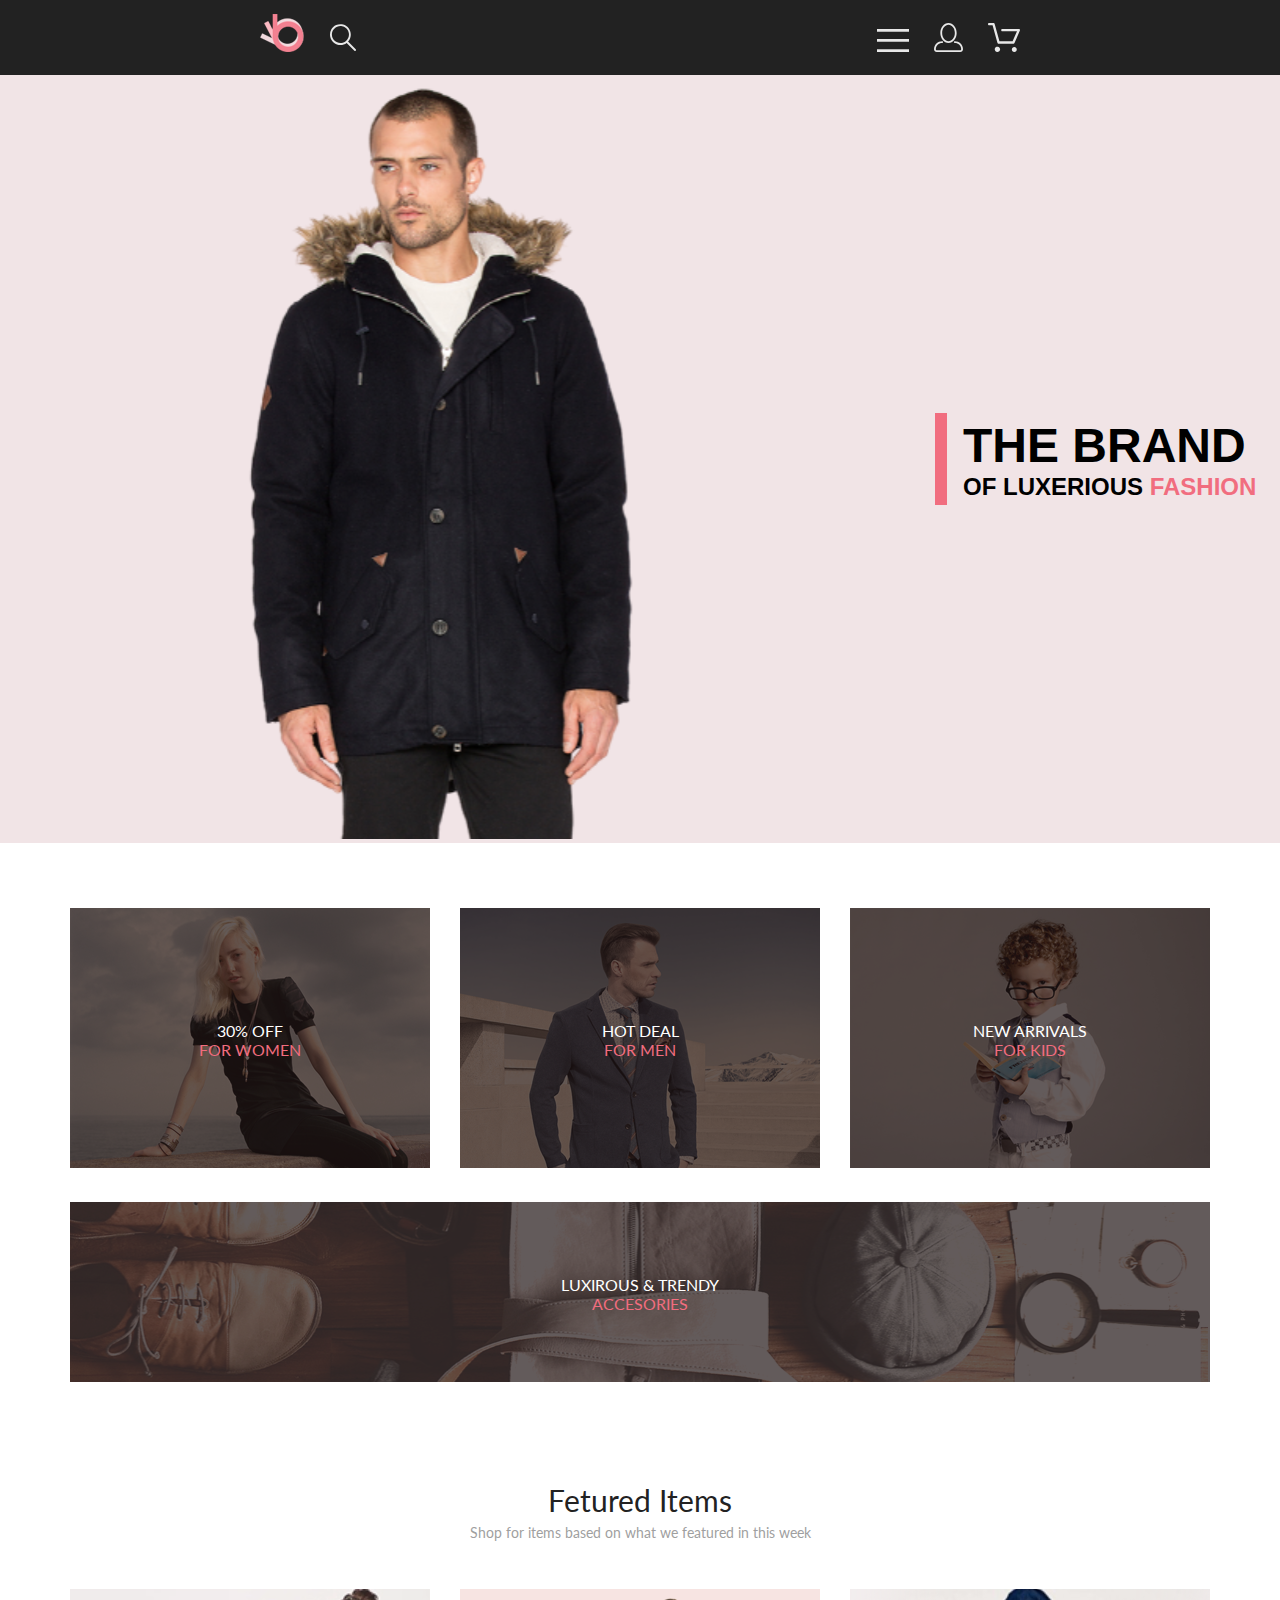
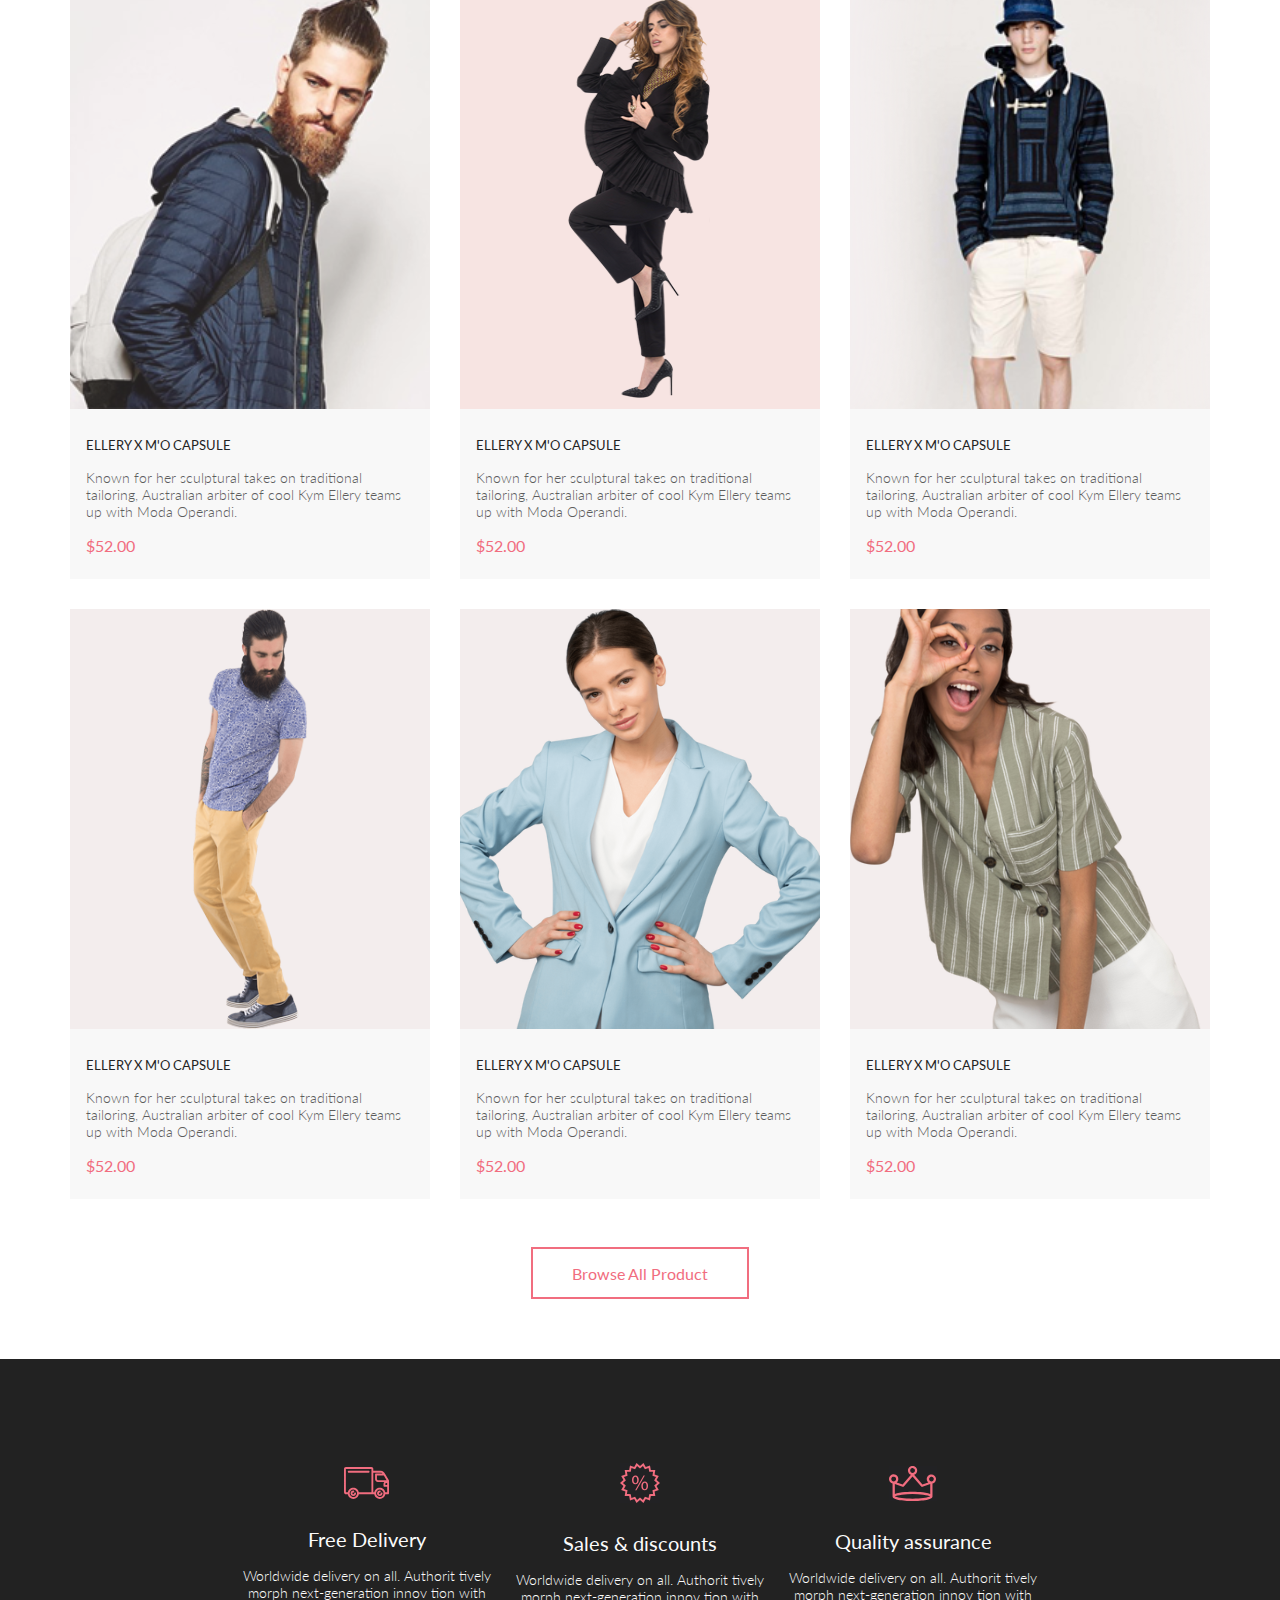
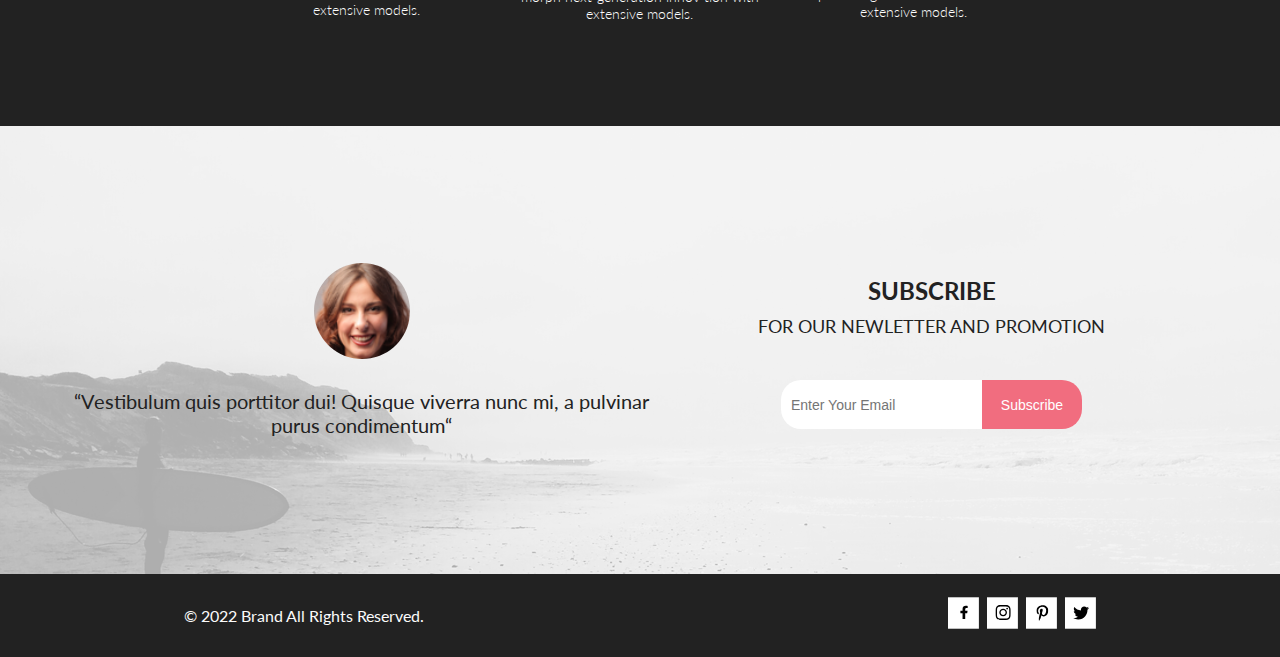
==== commit c0701ffd: "create catalog" ====
--- a/index.html
+++ b/index.html
@@ -15,8 +15,8 @@
     <header class="header">
         <div class="header__left">
             <a href="index.html" class="header_logo"><img src="img/logo.svg" alt="logo"></a>
-            <a href="#" class="header_search"><svg width="27" height="28" viewBox="0 0 27 28" fill="none"
-                    xmlns="http://www.w3.org/2000/svg">
+            <a href="#" class="header_search">
+                <svg width="27" height="28" viewBox="0 0 27 28" fill="none" xmlns="http://www.w3.org/2000/svg">
                     <path
                         d="M19.0586 17.6249C20.6703 15.8648 21.6272 13.6038 21.7688 11.2215C21.9103 8.8392 21.2279 6.48075 19.836 4.5422C18.4441 2.60365 16.4275 1.20306 14.125 0.575643C11.8224 -0.0517774 9.37412 0.132183 7.19119 1.09663C5.00826 2.06108 3.22365 3.74727 2.13706 5.87205C1.05047 7.99682 0.728077 10.4308 1.22402 12.7652C1.71996 15.0996 3.00403 17.1922 4.8606 18.6917C6.71717 20.1912 9.03316 21.0063 11.4196 20.9999C13.672 21.003 15.8635 20.269 17.6597 18.9099L25.4076 26.7169C25.4931 26.806 25.5956 26.8771 25.7089 26.926C25.8222 26.975 25.9442 27.0008 26.0676 27.0019C26.1913 27.0023 26.3138 26.9772 26.4273 26.9282C26.5409 26.8792 26.6431 26.8072 26.7276 26.7169C26.9016 26.536 26.9987 26.2949 26.9987 26.0439C26.9987 25.793 26.9016 25.5518 26.7276 25.3709L19.0586 17.6249ZM2.88565 10.4999C2.89848 8.81465 3.40996 7.17089 4.35561 5.77587C5.30126 4.38086 6.63875 3.29703 8.19946 2.66102C9.76017 2.02501 11.4742 1.86529 13.1256 2.202C14.7769 2.53871 16.2917 3.35678 17.4788 4.55307C18.6659 5.74935 19.4722 7.27031 19.7962 8.92421C20.1202 10.5781 19.9473 12.2909 19.2993 13.8467C18.6512 15.4024 17.5571 16.7315 16.1549 17.6664C14.7526 18.6013 13.105 19.1001 11.4196 19.0999C9.14819 19.0891 6.97384 18.1774 5.37386 16.5651C3.77388 14.9527 2.879 12.7714 2.88565 10.4999Z"
                         fill="#E8E8E8" />
@@ -24,7 +24,49 @@
             </a>
         </div>
         <div class="header__right">
-            <a href="#" class="header_menu"><img src="img/header_nav_1.svg" alt="menu"></a>
+            <details class="burger-menu">
+                <summary class="burger-menu__summary">
+                    <svg xmlns="http://www.w3.org/2000/svg" width="32" height="23" viewBox="0 0 32 23" fill="none">
+                        <path d="M0 23V20.31H32V23H0ZM0 12.76V10.07H32V12.76H0ZM0 2.69V0H32V2.69H0Z" fill="#E8E8E8" />
+                    </svg>
+                </summary>
+                <div class="burger-menu__nav">
+                    <h3 class="burger-menu__title">MENU</h3>
+                    <details open class="burger-menu__item">
+                        <summary class="burger-menu__item__summary"><span class="burger-menu__item__head">MAN</span>
+                        </summary>
+                        <div class="burger-menu__link-box">
+                            <a href="catalog.html" class="filter__link">Accessories</a>
+                            <a href="#" class="filter__link">Bags</a>
+                            <a href="#" class="filter__link">Denim</a>
+                            <a href="#" class="filter__link">T-Shirts</a>
+                        </div>
+                    </details>
+                    <details open class="burger-menu__item">
+                        <summary class="burger-menu__item__summary"><span class="burger-menu__item__head">WOMAN</span>
+                        </summary>
+                        <div class="burger-menu__link-box">
+                            <a href="#" class="filter__link">Accessories</a>
+                            <a href="#" class="filter__link">Jackets & Coats</a>
+                            <a href="#" class="filter__link">Polos</a>
+                            <a href="#" class="filter__link">T-Shirts</a>
+                            <a href="#" class="filter__link">Shirts</a>
+                        </div>
+                    </details>
+                    <details open class="burger-menu__item">
+                        <summary class="burger-menu__item__summary"><span class="burger-menu__item__head">KIDS</span>
+                        </summary>
+                        <div class="burger-menu__link-box">
+                            <a href="#" class="filter__link">Accessories</a>
+                            <a href="#" class="filter__link">Jackets & Coats</a>
+                            <a href="#" class="filter__link">Polos</a>
+                            <a href="#" class="filter__link">T-Shirts</a>
+                            <a href="#" class="filter__link">Shirts</a>
+                            <a href="#" class="filter__link">Bags</a>
+                        </div>
+                    </details>
+                </div>
+            </details>
             <a href="#" class="header_menu no_icon"><img src="img/header_nav_2.svg" alt="user"></a>
             <a href="#" class="header_menu no_icon"><img src="img/header_nav_3.svg" alt="basket"></a>
         </div>
@@ -175,7 +217,7 @@
         </div>
 
         <div class="btn_link">
-            <a href="#" class="btn">Browse All Product</a>
+            <a href="product.html" class="btn">Browse All Product</a>
         </div>
     </section>
 
@@ -208,10 +250,8 @@
             </figcaption>
         </figure>
         <div class="application_right">
-            <div>
-                <h3 class="app_title">SUBSCRIBE</h3>
-                <p class="app_text">FOR OUR NEWLETTER AND PROMOTION</p>
-            </div>
+            <h3 class="app_title">SUBSCRIBE</h3>
+            <p class="app_text">FOR OUR NEWLETTER AND PROMOTION</p>
             <form class="application_form" action="#">
                 <input class="application_form_input" type="email" placeholder="Enter Your Email">
                 <button class="application_form_submit" type="submit">Subscribe</button>
--- a/style.css
+++ b/style.css
@@ -26,9 +26,18 @@
   color: #F16D7F;
   font-weight: 700;
 }
-
 .breadcrumbs__link:hover {
   color: #F16D7F;
+}
+.breadcrumbs_ul {
+  display: flex;
+  list-style-type: none;
+}
+.breadcrumbs_li:not(:last-child)::after {
+  content: "/";
+  padding-right: 8px;
+  padding-left: 8px;
+  color: #5D5D5D;
 }
 
 .product-main {
@@ -37,6 +46,13 @@
   justify-content: space-between;
   background-color: #F7F7F7;
 }
+.product-main__nav {
+  background-color: #E5E5E5;
+  padding: 10px;
+}
+.product-main__nav:hover path {
+  fill: #F16D7F;
+}
 
 .product-detail-sku {
   padding-bottom: 129px;
@@ -46,7 +62,7 @@
   flex-direction: column;
   align-items: center;
 }
-.product-detail-sku__product-info_category {
+.product-detail-sku__category {
   color: #F16D7F;
   font-family: "Lato";
   font-size: 14px;
@@ -59,7 +75,7 @@
   padding-top: 64px;
   padding-bottom: 28px;
 }
-.product-detail-sku__product-info_title {
+.product-detail-sku__title {
   color: #4D4D4D;
   font-family: "Lato";
   font-size: 18px;
@@ -68,7 +84,7 @@
   line-height: normal;
   padding-bottom: 48px;
 }
-.product-detail-sku__product-info_text {
+.product-detail-sku__text {
   color: #5E5E5E;
   text-align: center;
   font-family: Lato;
@@ -78,7 +94,7 @@
   line-height: normal;
   padding-bottom: 32px;
 }
-.product-detail-sku__product-info_price {
+.product-detail-sku__price {
   color: #F16D7F;
   font-family: "Lato";
   font-size: 24px;
@@ -87,17 +103,189 @@
   line-height: normal;
   padding-bottom: 68px;
 }
+.product-detail-sku_line {
+  height: 1px;
+  background-color: #EAEAEA;
+  margin-bottom: 68px;
+}
 .product-detail-sku__parameter {
+  padding-bottom: 48px;
+}
+
+.btn__add {
+  display: flex;
+  align-items: center;
+  gap: 15px;
+  padding-bottom: 64px;
+}
+.btn__add:hover path {
+  fill: #fff;
+}
+
+.catalog-box {
+  padding-bottom: 80px;
+}
+
+summary {
+  display: block;
+}
+
+summary::-webkit-details-marker {
+  display: none;
+}
+
+.burger-menu__nav {
+  width: 232px;
+  position: absolute;
+  z-index: 20;
+  background-color: white;
+  padding: 37px 33px 33px;
+  top: 75px;
+}
+.burger-menu__title {
+  color: #000;
+  font-size: 14px;
+  font-weight: 700;
+  margin-bottom: 24px;
+}
+.burger-menu__item {
+  margin-top: 12px;
+}
+.burger-menu__item__summary {
+  display: flex;
+  align-items: center;
+  gap: 11px;
+  padding-left: 16px;
+}
+.burger-menu__item[open] .burger-menu__item__head {
+  color: #F16D7F;
+}
+.burger-menu[open] {
+  box-shadow: 6px 4px 35px rgba(0, 0, 0, 0.21);
+}
+.burger-menu__head {
+  font-weight: 400;
+  font-size: 14px;
+  line-height: 17px;
+  color: #6f6e6e;
+  padding: 8px 11px 11px 11px;
+  border-bottom: 1px solid #EBEBEB;
+  border-left: 5px solid #F16D7F;
+}
+.burger-menu__link-box {
+  display: flex;
+  flex-direction: column;
+  gap: 11px;
+  padding: 12px 12px 20px 40px;
+}
+.burger-menu__link {
+  color: #6F6E6E;
+  font-size: 14px;
+  font-weight: 400;
+}
+.burger-menu__link:hover {
+  color: #F16D7F;
+}
+
+.filter-sort {
+  height: 132px;
+  padding-top: 39px;
+  position: relative;
+  z-index: 1;
+  display: flex;
+  gap: 30px;
+}
+
+.filter {
+  padding-top: 13px;
+  width: 360px;
+  position: relative;
+  z-index: 10;
+}
+.filter__content {
+  background-color: white;
+  padding: 0px 16px 16px;
+}
+.filter[open] {
+  background: #FFF;
+  box-shadow: 6px 4px 35px rgba(0, 0, 0, 0.21);
+}
+.filter[open] .filter__heading {
+  color: #F16D7F;
+}
+.filter[open] path {
+  fill: #F16D7F;
+}
+.filter__summary {
+  display: flex;
+  align-items: center;
+  gap: 11px;
+  padding-left: 16px;
+}
+.filter__heading {
+  color: #000;
+  font-family: "Lato";
+  font-size: 14px;
+  font-style: normal;
+  font-weight: 600;
+  line-height: normal;
+}
+.filter__item {
+  margin-top: 16px;
+}
+.filter__item_heading {
+  color: #5D5D5D;
+  font-family: "Lato";
+  font-size: 14px;
+  font-style: normal;
+  font-weight: 400;
+  line-height: normal;
+  padding: 8px 11px 11px 11px;
+  border-bottom: 1px solid #EBEBEB;
+  border-left: 5px solid #F16D7F;
+}
+.filter__item[open] .filter__item_heading {
+  color: #F16D7F;
+}
+.filter__link-box {
+  display: flex;
+  flex-direction: column;
+  gap: 11px;
+  padding: 24px 16px;
+}
+.filter__link {
+  color: #5D5D5D;
+  font-family: "Lato";
+  font-size: 14px;
+  font-style: normal;
+  font-weight: 400;
+  line-height: normal;
+}
+.filter__link:hover {
+  color: #F16D7F;
+}
+
+.sort {
+  padding-top: 12px;
   display: flex;
   justify-content: center;
   gap: 42px;
-  padding-bottom: 48px;
-}
-.product-detail-sku__parameter_list_menu {
-  list-style: none;
-  display: flex;
-  align-items: center;
-  gap: 12px;
+}
+.sort__details {
+  position: relative;
+}
+.sort__details[open] path {
+  fill: #F16D7F;
+}
+.sort__summary {
+  display: flex;
+  align-items: center;
+  gap: 10px;
+}
+.sort__summary:hover path {
+  fill: #F16D7F;
+}
+.sort__heading {
   color: #5D5D5D;
   font-family: "Lato";
   font-size: 14px;
@@ -105,22 +293,57 @@
   font-weight: 400;
   line-height: normal;
 }
-.product-detail-sku__parameter_list_menu::-webkit-details-marker {
-  display: none;
-}
-.product-detail-sku__parameter_list_menu:hover path {
+.sort__box {
+  background: #FFF;
+  box-shadow: 6px 4px 35px 0px rgba(0, 0, 0, 0.21);
+  padding: 7px 30px 11px 9px;
+  position: absolute;
+  left: -9px;
+  top: 22px;
+  display: flex;
+  flex-direction: column;
+  gap: 8px;
+}
+.sort__check {
+  display: flex;
+  gap: 9px;
+  align-items: center;
+  color: #5D5D5D;
+  font-family: Roboto;
+  font-size: 14px;
+  font-weight: 400;
+}
+
+.pagination-wrapper {
+  padding-bottom: 96px;
+  display: flex;
+  align-items: center;
+  justify-content: center;
+}
+.pagination-wrapper__box {
+  border: 1px solid #EBEBEB;
+  border-radius: 5px;
+  padding: 12px 15px;
+  display: flex;
+  gap: 15px;
+}
+.pagination-wrapper__pages {
+  display: flex;
+  gap: 15px;
+}
+.pagination-wrapper__pages-nav {
+  color: #5D5D5D;
+  font-family: "Lato";
+  font-size: 16px;
+  font-style: normal;
+  font-weight: 300;
+  line-height: normal;
+}
+.pagination-wrapper__pages-nav:hover {
+  color: #F16D7F;
+}
+.pagination-wrapper__pages-nav:hover path {
   fill: #F16D7F;
-}
-
-.btn__add {
-  display: flex;
-  align-items: center;
-  gap: 15px;
-  padding-bottom: 64px;
-}
-
-.btn__add:hover path {
-  fill: #fff;
 }
 
 * {
@@ -139,6 +362,7 @@
 
 body {
   font-family: "Lato", sans-serif;
+  font-family: "Roboto", sans-serif;
 }
 
 .center {
@@ -149,10 +373,12 @@
 /* Header */
 .header {
   background-color: #222;
+  max-height: 75px;
   padding-top: 18px;
   padding-bottom: 19px;
   display: flex;
   justify-content: space-around;
+  position: relative;
 }
 .header__right {
   display: flex;
@@ -181,7 +407,7 @@
 }
 .main__content_title {
   color: #222;
-  font-family: Lato;
+  font-family: "Lato";
   font-size: 40px;
   font-style: normal;
   font-weight: 900;
@@ -229,7 +455,7 @@
 .category_text {
   color: #FFF;
   text-align: center;
-  font-family: Lato;
+  font-family: "Lato";
   font-size: 16px;
   font-style: normal;
   font-weight: 400;
@@ -239,7 +465,7 @@
 .category_subtitle {
   color: #F16D7F;
   text-align: center;
-  font-family: Lato;
+  font-family: "Lato";
   font-size: 16px;
   font-style: normal;
   font-weight: 400;
@@ -260,7 +486,7 @@
 
 .info_title {
   color: #222;
-  font-family: Lato;
+  font-family: "Lato";
   font-size: 30px;
   font-style: normal;
   font-weight: 400;
@@ -270,7 +496,7 @@
 
 .info_text {
   color: #9F9F9F;
-  font-family: Lato;
+  font-family: "Lato";
   font-size: 14px;
   font-style: normal;
   font-weight: 400;
@@ -288,6 +514,35 @@
 .product {
   background-color: #F8F8F8;
   position: relative;
+}
+.product_info {
+  padding: 24px 16px;
+  display: grid;
+  gap: 16px;
+}
+.product_name {
+  color: #222;
+  font-family: "Lato";
+  font-size: 13px;
+  font-style: normal;
+  font-weight: 400;
+  line-height: normal;
+}
+.product_text {
+  color: #5D5D5D;
+  font-family: "Lato";
+  font-size: 14px;
+  font-style: normal;
+  font-weight: 300;
+  line-height: normal;
+}
+.product_price {
+  color: #F16D7F;
+  font-family: "Lato";
+  font-size: 16px;
+  font-style: normal;
+  font-weight: 400;
+  line-height: normal;
 }
 
 .overlay {
@@ -305,59 +560,25 @@
   opacity: 1;
 }
 
-.product_info {
-  padding: 24px 16px;
-  display: grid;
-  gap: 16px;
-}
-
-.product_name {
-  color: #000;
-  font-family: Lato;
-  font-size: 13px;
-  font-style: normal;
-  font-weight: 400;
-  line-height: normal;
-}
-
-.product_text {
-  color: #5D5D5D;
-  font-family: Lato;
-  font-size: 14px;
-  font-style: normal;
-  font-weight: 300;
-  line-height: normal;
-}
-
-.product_price {
-  color: #F16D7F;
-  font-family: Lato;
+.btn_link {
+  display: flex;
+  justify-content: center;
+}
+
+.btn {
+  color: #F16D7F;
+  font-family: "Lato";
   font-size: 16px;
   font-style: normal;
   font-weight: 400;
   line-height: normal;
-}
-
-.btn_link {
-  display: flex;
-  justify-content: center;
-}
-
-.btn {
-  color: #F26376;
-  font-family: Lato;
-  font-size: 16px;
-  font-style: normal;
-  font-weight: 400;
-  line-height: normal;
   padding: 15px 39px 14px 39px;
-  border: 2px solid #FF6A6A;
-}
-
+  border: 2px solid #F16D7F;
+}
 .btn:hover {
   border: 2px solid transparent;
   color: #FFF;
-  background-color: #FF6A6A;
+  background-color: #F16D7F;
   transition: all 0, 3s;
 }
 
@@ -366,7 +587,6 @@
   display: flex;
   padding: 104px 230px;
 }
-
 .opportunity_box {
   flex-grow: 1;
   padding: 0 1%;
@@ -375,22 +595,20 @@
   align-items: center;
   justify-content: center;
 }
-
 .opportunity_title {
   padding-top: 28px;
   padding-bottom: 16px;
   color: #FBFBFB;
-  font-family: Lato;
+  font-family: "Lato";
   font-size: 19.96px;
   font-style: normal;
   font-weight: 400;
   line-height: normal;
 }
-
 .opportunity_text {
   color: #FBFBFB;
   text-align: center;
-  font-family: Lato;
+  font-family: "Lato";
   font-size: 13.972px;
   font-style: normal;
   font-weight: 300;
@@ -416,9 +634,9 @@
 }
 
 .application_text {
-  color: #222224;
+  color: #222;
   text-align: center;
-  font-family: Lato;
+  font-family: "Lato";
   font-size: 20px;
   font-style: normal;
   font-weight: 400;
@@ -426,9 +644,9 @@
 }
 
 .app_title {
-  color: #222224;
+  color: #222;
   text-align: center;
-  font-family: Lato;
+  font-family: "Lato";
   font-size: 24px;
   font-style: normal;
   font-weight: 700;
@@ -436,8 +654,8 @@
 }
 
 .app_text {
-  color: #222224;
-  font-family: Lato;
+  color: #222;
+  font-family: "Lato";
   font-size: 18px;
   font-style: normal;
   font-weight: 400;
@@ -457,7 +675,6 @@
   margin-top: 39px;
   color: #E1E1E1;
 }
-
 .application_form_input {
   padding: 10px;
   max-width: 256px;
@@ -469,7 +686,6 @@
   font-size: 14px;
   font-weight: 400;
 }
-
 .application_form_submit {
   width: 100px;
   max-height: 49px;
@@ -483,7 +699,6 @@
   font-weight: 400;
   transition: all 0.3s;
 }
-
 .application_form_submit:hover {
   background-color: #FFF;
   color: #F16D7F;
@@ -498,12 +713,11 @@
   padding-left: 14.375%;
   padding-right: 14.375%;
 }
-
 .footer_left {
   padding-top: 30px;
   padding-bottom: 30px;
   color: #FBFBFB;
-  font-family: Lato;
+  font-family: "Lato";
   font-size: 16px;
   font-style: normal;
   font-weight: 400;
@@ -517,15 +731,12 @@
   padding-top: 23px;
   padding-bottom: 24px;
 }
-
 .nav_footer_icons {
   position: relative;
 }
-
 .nav_footer_icon_background {
   transition: all 0.3s;
 }
-
 .nav_footer_icons_background:hover path {
   fill: #F16D7F;
 }
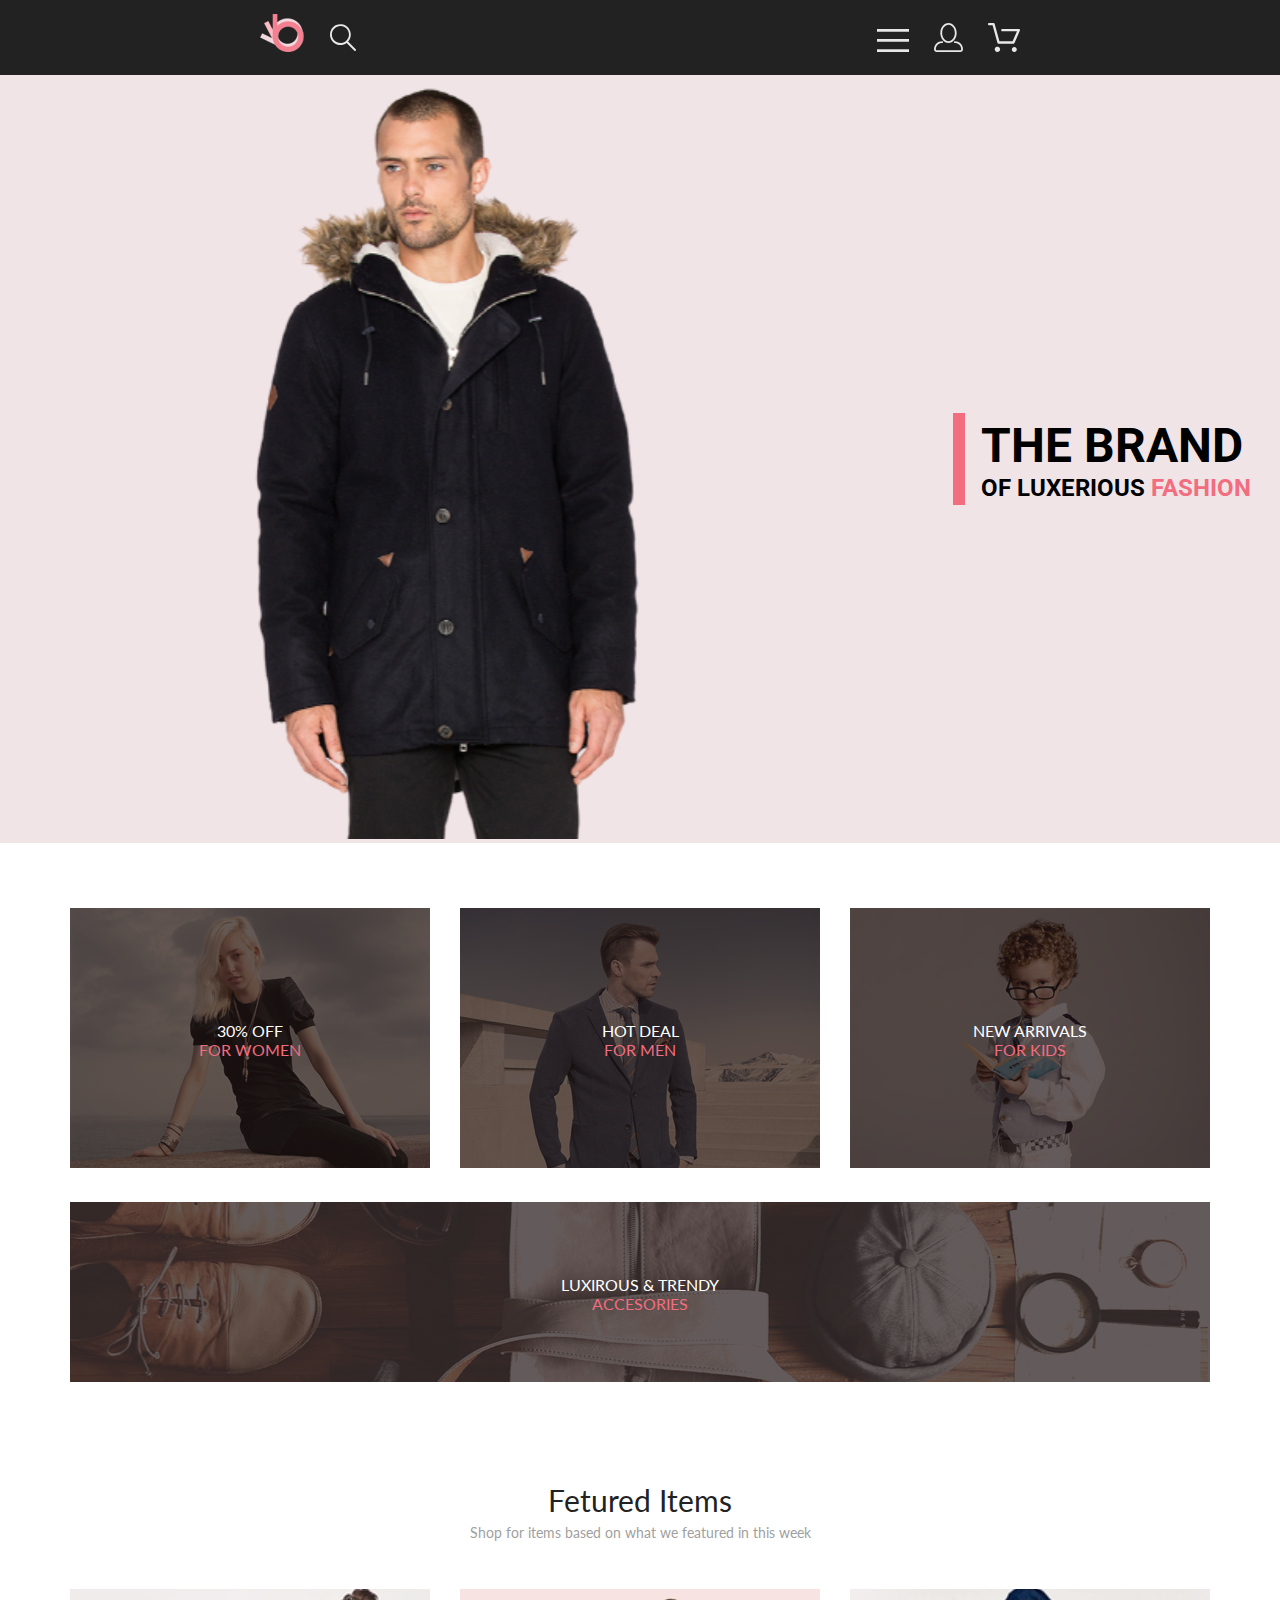
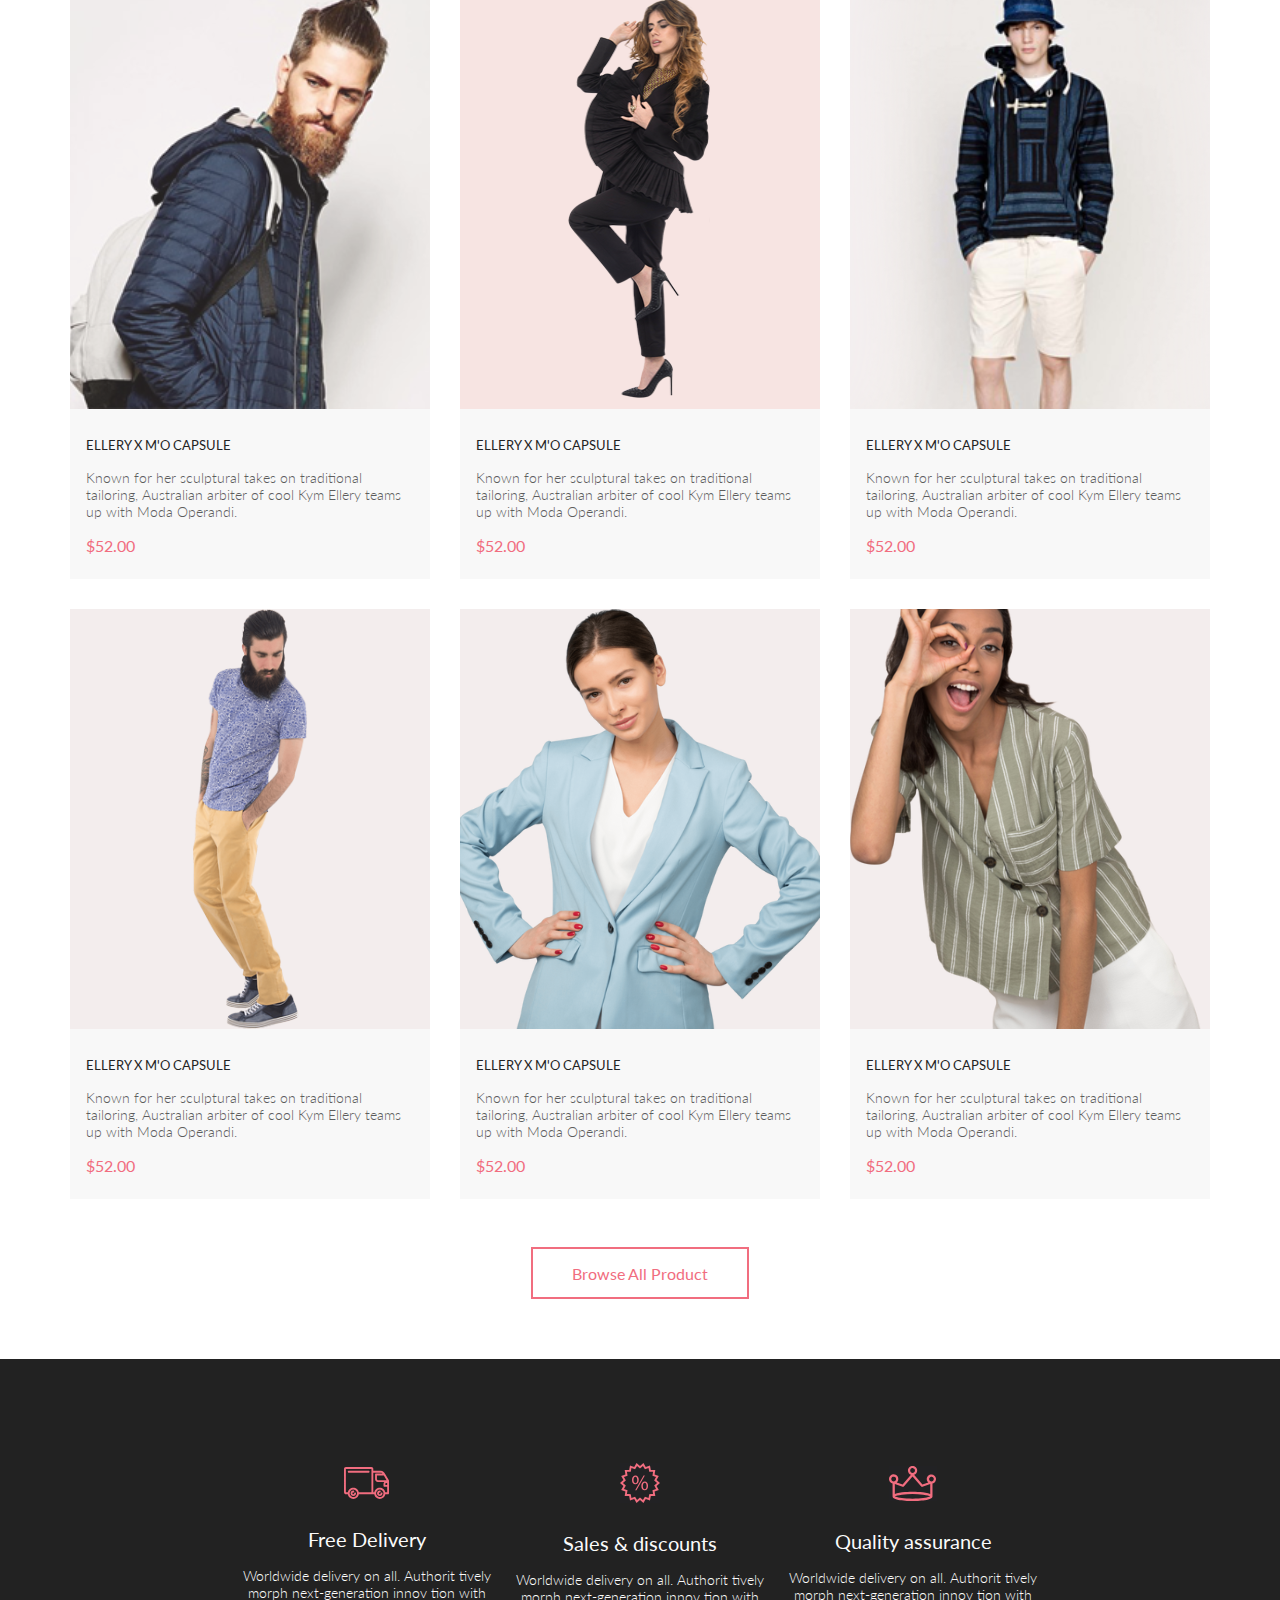
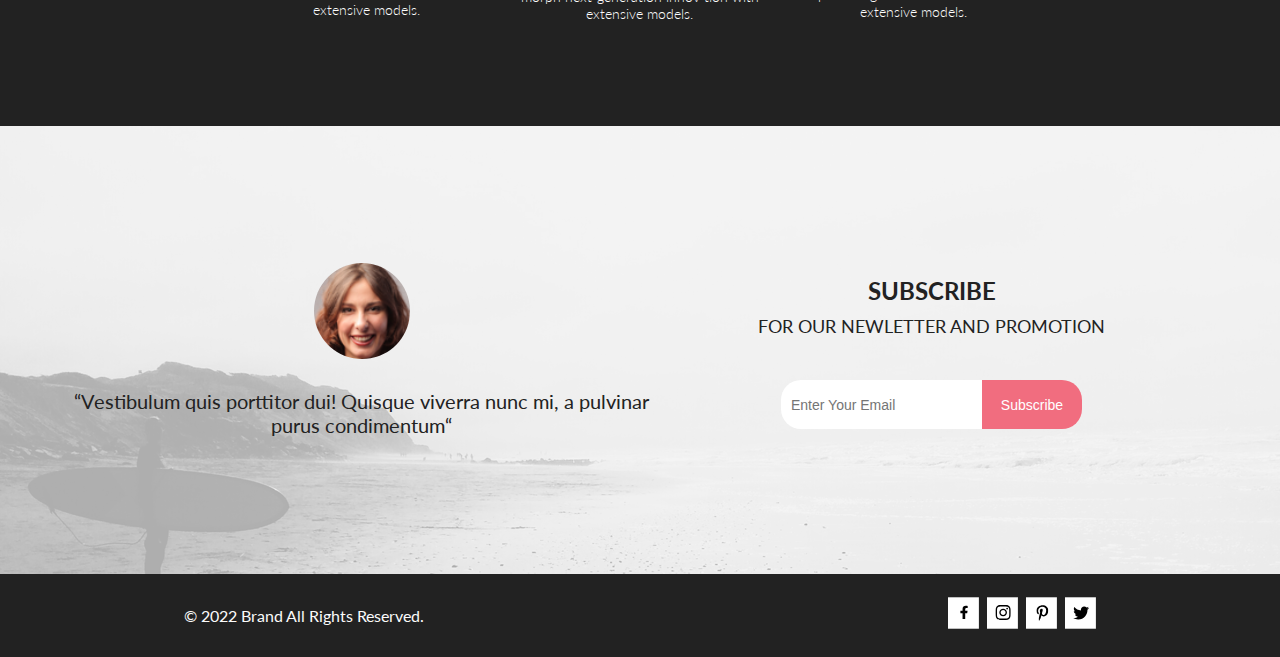
==== commit 5a48f7b8: "update h6" ====
--- a/index.html
+++ b/index.html
@@ -4,7 +4,8 @@
 <head>
     <link rel="preconnect" href="https://fonts.googleapis.com">
     <link rel="preconnect" href="https://fonts.gstatic.com" crossorigin>
-    <link href="https://fonts.googleapis.com/css2?family=Lato:wght@300;400;900&display=swap" rel="stylesheet">
+    <link href="https://fonts.googleapis.com/css2?family=Lato:wght@300;400;900&family=Roboto&display=swap"
+        rel="stylesheet">
     <meta charset="UTF-8">
     <meta name="viewport" content="width=device-width, initial-scale=1.0">
     <title>Main</title>
@@ -67,13 +68,13 @@
                     </details>
                 </div>
             </details>
-            <a href="#" class="header_menu no_icon"><img src="img/header_nav_2.svg" alt="user"></a>
-            <a href="#" class="header_menu no_icon"><img src="img/header_nav_3.svg" alt="basket"></a>
+            <a href="registration.html" class="header_menu no_icon"><img src="img/header_nav_2.svg" alt="user"></a>
+            <a href="cart.html" class="header_menu no_icon"><img src="img/header_nav_3.svg" alt="basket"></a>
         </div>
     </header>
 
     <main class="main">
-        <div class="main_left">
+        <div class="main_left del">
             <img src="img/main_img.svg" alt="maim img">
         </div>
         <div class="main__right">
--- a/style.css
+++ b/style.css
@@ -126,12 +126,988 @@
   padding-bottom: 80px;
 }
 
+@media (max-width: 767px) {
+  .center {
+    padding-left: calc(50% - 170px);
+    padding-right: calc(50% - 170px);
+  }
+  .header {
+    padding: 18px 18px 19px;
+    justify-content: space-between;
+  }
+  .burger-menu__nav {
+    right: 0;
+  }
+  .no_icon {
+    display: none;
+  }
+  .main {
+    padding: 148px 56px 149px;
+    margin-bottom: 64px;
+  }
+  .main_content_title {
+    font-size: 20px;
+  }
+  .del {
+    display: none;
+  }
+  .vertical_stripe {
+    height: 61px;
+    margin-right: 15px;
+  }
+  .bold {
+    font-size: 38px;
+  }
+  .category {
+    grid-template-columns: repeat(1, 343px);
+    gap: 32px;
+    padding-bottom: 64px;
+  }
+  .category_subtitle {
+    font-size: 24px;
+  }
+  .wide_item {
+    grid-column: span 1;
+  }
+  .featured_items_info {
+    padding-bottom: 65px;
+  }
+  .catalog {
+    grid-template-columns: repeat(1, 359px);
+    gap: 17px;
+    padding-bottom: 41px;
+  }
+  .featured_items {
+    padding-bottom: 85px;
+  }
+  .opportunity {
+    flex-direction: column;
+    align-items: center;
+    gap: 48px;
+    padding-top: 48px;
+    padding-bottom: 64px;
+  }
+  .opportunity_title {
+    font-size: 19.96px;
+  }
+  .opportunity_text {
+    font-size: 13.972px;
+  }
+  .application {
+    align-items: center;
+    flex-direction: column;
+    justify-content: space-around;
+  }
+  .main-cart {
+    display: flex;
+    flex-direction: column;
+    align-items: center;
+  }
+  .main-cart__buttons {
+    display: flex;
+    justify-content: space-evenly;
+    gap: 9px;
+  }
+  .main-cart__buttons_link {
+    padding: 9px 10px;
+  }
+  .main-cart__form {
+    margin-top: 48px;
+    margin-bottom: 48px;
+  }
+  .regist-main {
+    justify-content: center;
+    flex-direction: column;
+  }
+  .regist-main__info {
+    padding-top: 40px;
+  }
+}
+@media (max-width: 400px) {
+  .center {
+    padding-left: calc(50% - 152px);
+    padding-right: calc(50% - 152px);
+  }
+  .main {
+    padding: 148px 30px 149px;
+    margin-bottom: 64px;
+  }
+  .main_content_title {
+    font-size: 18px;
+  }
+  .bold {
+    font-size: 36px;
+  }
+  .category {
+    grid-template-columns: repeat(1, 304px);
+    gap: 32px;
+    padding-bottom: 64px;
+  }
+  .catalog {
+    grid-template-columns: repeat(1, 310px);
+    gap: 17px;
+    padding-bottom: 41px;
+  }
+}
 summary {
   display: block;
 }
 
 summary::-webkit-details-marker {
   display: none;
+}
+
+.filter-sort {
+  height: 132px;
+  padding-top: 39px;
+  position: relative;
+  z-index: 1;
+  display: flex;
+  gap: 30px;
+}
+
+.filter {
+  padding-top: 13px;
+  width: 360px;
+  position: relative;
+  z-index: 10;
+}
+.filter__content {
+  background-color: white;
+  padding: 0px 16px 16px;
+}
+.filter[open] {
+  background: #FFF;
+  box-shadow: 6px 4px 35px rgba(0, 0, 0, 0.21);
+}
+.filter[open] .filter__heading {
+  color: #F16D7F;
+}
+.filter[open] path {
+  fill: #F16D7F;
+}
+.filter__summary {
+  display: flex;
+  align-items: center;
+  gap: 11px;
+  padding-left: 16px;
+}
+.filter__heading {
+  color: #000;
+  font-family: "Lato";
+  font-size: 14px;
+  font-style: normal;
+  font-weight: 600;
+  line-height: normal;
+}
+.filter__item {
+  margin-top: 16px;
+}
+.filter__item_heading {
+  color: #5D5D5D;
+  font-family: "Lato";
+  font-size: 14px;
+  font-style: normal;
+  font-weight: 400;
+  line-height: normal;
+  padding: 8px 11px 11px 11px;
+  border-bottom: 1px solid #EBEBEB;
+  border-left: 5px solid #F16D7F;
+}
+.filter__item[open] .filter__item_heading {
+  color: #F16D7F;
+}
+.filter__link-box {
+  display: flex;
+  flex-direction: column;
+  gap: 11px;
+  padding: 24px 16px;
+}
+.filter__link {
+  color: #5D5D5D;
+  font-family: "Lato";
+  font-size: 14px;
+  font-style: normal;
+  font-weight: 400;
+  line-height: normal;
+}
+.filter__link:hover {
+  color: #F16D7F;
+}
+
+.sort {
+  padding-top: 12px;
+  display: flex;
+  justify-content: center;
+  gap: 42px;
+}
+.sort__details {
+  position: relative;
+}
+.sort__details[open] path {
+  fill: #F16D7F;
+}
+.sort__summary {
+  display: flex;
+  align-items: center;
+  gap: 10px;
+}
+.sort__summary:hover path {
+  fill: #F16D7F;
+}
+.sort__heading {
+  color: #5D5D5D;
+  font-family: "Lato";
+  font-size: 14px;
+  font-style: normal;
+  font-weight: 400;
+  line-height: normal;
+}
+.sort__box {
+  background: #FFF;
+  box-shadow: 6px 4px 35px 0px rgba(0, 0, 0, 0.21);
+  padding: 7px 30px 11px 9px;
+  position: absolute;
+  left: -9px;
+  top: 22px;
+  display: flex;
+  flex-direction: column;
+  gap: 8px;
+}
+.sort__check {
+  display: flex;
+  gap: 9px;
+  align-items: center;
+  color: #5D5D5D;
+  font-family: Roboto;
+  font-size: 14px;
+  font-weight: 400;
+}
+
+.pagination-wrapper {
+  padding-bottom: 96px;
+  display: flex;
+  align-items: center;
+  justify-content: center;
+}
+.pagination-wrapper__box {
+  border: 1px solid #EBEBEB;
+  border-radius: 5px;
+  padding: 12px 15px;
+  display: flex;
+  gap: 15px;
+}
+.pagination-wrapper__pages {
+  display: flex;
+  gap: 15px;
+}
+.pagination-wrapper__pages-nav {
+  color: #5D5D5D;
+  font-family: "Lato";
+  font-size: 16px;
+  font-style: normal;
+  font-weight: 300;
+  line-height: normal;
+}
+.pagination-wrapper__pages-nav:hover {
+  color: #F16D7F;
+}
+.pagination-wrapper__pages-nav:hover path {
+  fill: #F16D7F;
+}
+
+@media (max-width: 767px) {
+  .center {
+    padding-left: calc(50% - 170px);
+    padding-right: calc(50% - 170px);
+  }
+  .header {
+    padding: 18px 18px 19px;
+    justify-content: space-between;
+  }
+  .burger-menu__nav {
+    right: 0;
+  }
+  .no_icon {
+    display: none;
+  }
+  .main {
+    padding: 148px 56px 149px;
+    margin-bottom: 64px;
+  }
+  .main_content_title {
+    font-size: 20px;
+  }
+  .del {
+    display: none;
+  }
+  .vertical_stripe {
+    height: 61px;
+    margin-right: 15px;
+  }
+  .bold {
+    font-size: 38px;
+  }
+  .category {
+    grid-template-columns: repeat(1, 343px);
+    gap: 32px;
+    padding-bottom: 64px;
+  }
+  .category_subtitle {
+    font-size: 24px;
+  }
+  .wide_item {
+    grid-column: span 1;
+  }
+  .featured_items_info {
+    padding-bottom: 65px;
+  }
+  .catalog {
+    grid-template-columns: repeat(1, 359px);
+    gap: 17px;
+    padding-bottom: 41px;
+  }
+  .featured_items {
+    padding-bottom: 85px;
+  }
+  .opportunity {
+    flex-direction: column;
+    align-items: center;
+    gap: 48px;
+    padding-top: 48px;
+    padding-bottom: 64px;
+  }
+  .opportunity_title {
+    font-size: 19.96px;
+  }
+  .opportunity_text {
+    font-size: 13.972px;
+  }
+  .application {
+    align-items: center;
+    flex-direction: column;
+    justify-content: space-around;
+  }
+  .main-cart {
+    display: flex;
+    flex-direction: column;
+    align-items: center;
+  }
+  .main-cart__buttons {
+    display: flex;
+    justify-content: space-evenly;
+    gap: 9px;
+  }
+  .main-cart__buttons_link {
+    padding: 9px 10px;
+  }
+  .main-cart__form {
+    margin-top: 48px;
+    margin-bottom: 48px;
+  }
+  .regist-main {
+    justify-content: center;
+    flex-direction: column;
+  }
+  .regist-main__info {
+    padding-top: 40px;
+  }
+}
+@media (max-width: 400px) {
+  .center {
+    padding-left: calc(50% - 152px);
+    padding-right: calc(50% - 152px);
+  }
+  .main {
+    padding: 148px 30px 149px;
+    margin-bottom: 64px;
+  }
+  .main_content_title {
+    font-size: 18px;
+  }
+  .bold {
+    font-size: 36px;
+  }
+  .category {
+    grid-template-columns: repeat(1, 304px);
+    gap: 32px;
+    padding-bottom: 64px;
+  }
+  .catalog {
+    grid-template-columns: repeat(1, 310px);
+    gap: 17px;
+    padding-bottom: 41px;
+  }
+}
+.main-cart {
+  padding-top: 96px;
+  padding-bottom: 128px;
+  display: flex;
+  flex-direction: row;
+  justify-content: center;
+  gap: 11%;
+  /*left*/
+  /*right*/
+}
+.main-cart__left {
+  display: flex;
+  flex-direction: column;
+  gap: 40px;
+}
+.main-cart__product {
+  display: flex;
+  flex-direction: row;
+  box-shadow: 6px 4px 35px rgba(0, 0, 0, 0.21);
+}
+.main-cart__product_img {
+  max-width: 262px;
+}
+.main-cart__product_info {
+  padding: 22px 31px 62px;
+  display: flex;
+  flex-direction: column;
+  gap: 6px;
+}
+.main-cart__product_title {
+  color: #000;
+  font-family: "Lato";
+  font-size: 24px;
+  font-style: normal;
+  font-weight: 400;
+  line-height: normal;
+  margin-bottom: 42px;
+  max-width: 262px;
+}
+.main-cart__product_text {
+  color: #5D5D5D;
+  font-family: "Lato";
+  font-size: 22px;
+  font-style: normal;
+  font-weight: 400;
+  line-height: normal;
+}
+.main-cart__product_text_price::after {
+  content: "300$";
+  color: #F16D7F;
+  padding-left: 10px;
+}
+.main-cart__product_text_color::after {
+  content: "Red";
+  padding-left: 10px;
+}
+.main-cart__product_text_size::after {
+  content: "XL";
+  padding-left: 10px;
+}
+.main-cart__product_text_quantity::after {
+  content: "2";
+  padding-left: 10px;
+}
+.main-cart__buttons {
+  display: flex;
+  justify-content: space-between;
+}
+.main-cart__buttons_link {
+  color: #000;
+  font-family: "Lato";
+  font-size: 14px;
+  font-style: normal;
+  font-weight: 300;
+  line-height: normal;
+  padding: 17px 40px;
+  border: 1px solid #A4A4A4;
+}
+.main-cart__buttons_link:hover {
+  color: #F16D7F;
+  border: 1px solid #F16D7F;
+}
+.main-cart__final-box {
+  background-color: #F1E4E6;
+  padding: 42px 34px;
+}
+.main-cart__form {
+  display: flex;
+  flex-direction: column;
+  gap: 20px;
+  margin-bottom: 57px;
+  margin-top: 17px;
+}
+.main-cart__form_title {
+  color: #222;
+  font-size: 16px;
+  font-weight: 300;
+}
+.main-cart__form_input {
+  width: 359px;
+  height: 44px;
+  color: #222;
+  font-size: 13px;
+  font-weight: 300;
+}
+.main-cart__form_input[type=text] {
+  padding: 17px;
+  color: #B1B1B1;
+  font-size: 13px;
+  font-weight: 300;
+}
+.main-cart__form_submit {
+  width: 101.408px;
+  height: 35px;
+  color: #4A4A4A;
+  font-size: 11px;
+  font-weight: 300;
+}
+.main-cart__final {
+  display: flex;
+  flex-direction: column;
+  align-items: flex-end;
+  gap: 12px;
+  padding-bottom: 17px;
+  border-bottom: 1px solid #bebebe;
+}
+.main-cart__final_subtitle {
+  color: #5D5D5D;
+  font-family: "Lato";
+  font-size: 11px;
+  font-style: normal;
+  font-weight: 400;
+  line-height: normal;
+}
+.main-cart__final_subtitle::after {
+  content: "$900";
+  padding-left: 70px;
+}
+.main-cart__final_title {
+  color: #222;
+  font-family: "Lato";
+  font-size: 16px;
+  font-style: normal;
+  font-weight: 300;
+  line-height: normal;
+}
+.main-cart__final_title::after {
+  content: "$900";
+  color: #F16D7F;
+  font-weight: 700;
+  padding-left: 70px;
+}
+.main-cart__box-button {
+  padding-top: 21px;
+}
+.main-cart__button {
+  color: #FFF;
+  font-family: "Lato";
+  font-size: 16px;
+  font-style: normal;
+  font-weight: 300;
+  line-height: normal;
+  padding: 17px 40px;
+  border: 1px solid transparent;
+  background-color: #F16D7F;
+}
+.main-cart__button:hover {
+  color: #F16D7F;
+  border: 1px solid #F16D7F;
+  background-color: #FFF;
+}
+
+@media (max-width: 767px) {
+  .center {
+    padding-left: calc(50% - 170px);
+    padding-right: calc(50% - 170px);
+  }
+  .header {
+    padding: 18px 18px 19px;
+    justify-content: space-between;
+  }
+  .burger-menu__nav {
+    right: 0;
+  }
+  .no_icon {
+    display: none;
+  }
+  .main {
+    padding: 148px 56px 149px;
+    margin-bottom: 64px;
+  }
+  .main_content_title {
+    font-size: 20px;
+  }
+  .del {
+    display: none;
+  }
+  .vertical_stripe {
+    height: 61px;
+    margin-right: 15px;
+  }
+  .bold {
+    font-size: 38px;
+  }
+  .category {
+    grid-template-columns: repeat(1, 343px);
+    gap: 32px;
+    padding-bottom: 64px;
+  }
+  .category_subtitle {
+    font-size: 24px;
+  }
+  .wide_item {
+    grid-column: span 1;
+  }
+  .featured_items_info {
+    padding-bottom: 65px;
+  }
+  .catalog {
+    grid-template-columns: repeat(1, 359px);
+    gap: 17px;
+    padding-bottom: 41px;
+  }
+  .featured_items {
+    padding-bottom: 85px;
+  }
+  .opportunity {
+    flex-direction: column;
+    align-items: center;
+    gap: 48px;
+    padding-top: 48px;
+    padding-bottom: 64px;
+  }
+  .opportunity_title {
+    font-size: 19.96px;
+  }
+  .opportunity_text {
+    font-size: 13.972px;
+  }
+  .application {
+    align-items: center;
+    flex-direction: column;
+    justify-content: space-around;
+  }
+  .main-cart {
+    display: flex;
+    flex-direction: column;
+    align-items: center;
+  }
+  .main-cart__buttons {
+    display: flex;
+    justify-content: space-evenly;
+    gap: 9px;
+  }
+  .main-cart__buttons_link {
+    padding: 9px 10px;
+  }
+  .main-cart__form {
+    margin-top: 48px;
+    margin-bottom: 48px;
+  }
+  .regist-main {
+    justify-content: center;
+    flex-direction: column;
+  }
+  .regist-main__info {
+    padding-top: 40px;
+  }
+}
+@media (max-width: 400px) {
+  .center {
+    padding-left: calc(50% - 152px);
+    padding-right: calc(50% - 152px);
+  }
+  .main {
+    padding: 148px 30px 149px;
+    margin-bottom: 64px;
+  }
+  .main_content_title {
+    font-size: 18px;
+  }
+  .bold {
+    font-size: 36px;
+  }
+  .category {
+    grid-template-columns: repeat(1, 304px);
+    gap: 32px;
+    padding-bottom: 64px;
+  }
+  .catalog {
+    grid-template-columns: repeat(1, 310px);
+    gap: 17px;
+    padding-bottom: 41px;
+  }
+}
+.regist-main {
+  padding-top: 64px;
+  padding-bottom: 96px;
+  display: flex;
+  justify-content: center;
+  gap: 11%;
+}
+.regist-main__questionnaire {
+  display: flex;
+  gap: 20px;
+  flex-direction: column;
+}
+.regist-main__questionnaire_legend {
+  color: #222;
+  font-family: "Lato";
+  font-size: 16px;
+  font-style: normal;
+  font-weight: 300;
+  line-height: normal;
+}
+.regist-main__questionnaire_input {
+  width: 360px;
+  height: 45px;
+  color: #B1B1B1;
+  font-family: "Lato";
+  font-size: 13px;
+  font-style: normal;
+  font-weight: 300;
+  line-height: normal;
+  border: 1px solid #B1B1B1;
+}
+.regist-main__questionnaire_input[type=text] {
+  padding: 17px;
+}
+.regist-main__questionnaire_input[type=email] {
+  padding: 17px;
+}
+.regist-main__questionnaire_input[type=password] {
+  padding: 17px;
+}
+.regist-main__questionnaire_box-radion {
+  display: flex;
+  gap: 20px;
+}
+.regist-main__questionnaire_radion {
+  display: flex;
+  align-items: center;
+  gap: 10px;
+}
+.regist-main__questionnaire_label {
+  color: #000;
+  font-family: "Lato";
+  font-size: 11px;
+  font-style: normal;
+  font-weight: 300;
+  line-height: normal;
+}
+.regist-main__questionnaire_text {
+  color: #B1B1B1;
+  font-family: "Lato";
+  font-size: 13px;
+  font-style: normal;
+  font-weight: 300;
+  line-height: normal;
+}
+.regist-main__questionnaire_btn {
+  display: flex;
+  align-items: center;
+  gap: 10px;
+  color: #FFF;
+  font-family: "Lato";
+  font-size: 14px;
+  font-style: normal;
+  font-weight: 400;
+  line-height: normal;
+  max-width: 167px;
+  padding: 17px 29px;
+  border: 1px solid transparent;
+  background-color: #F16D7F;
+}
+.regist-main__questionnaire_btn:hover {
+  color: #F16D7F;
+  border: 1px solid #F16D7F;
+  background-color: #FFF;
+}
+.regist-main__questionnaire_btn:hover path {
+  fill: #F16D7F;
+}
+.regist-main__info {
+  display: flex;
+  flex-direction: column;
+  gap: 21px;
+}
+.regist-main__info_text {
+  color: #000;
+  font-family: "Lato";
+  font-size: 24px;
+  font-style: normal;
+  font-weight: 300;
+  line-height: normal;
+}
+.regist-main__info_ul {
+  list-style: square url(img/ul.svg) inside;
+  display: flex;
+  flex-direction: column;
+  gap: 16px;
+}
+
+@media (max-width: 767px) {
+  .center {
+    padding-left: calc(50% - 170px);
+    padding-right: calc(50% - 170px);
+  }
+  .header {
+    padding: 18px 18px 19px;
+    justify-content: space-between;
+  }
+  .burger-menu__nav {
+    right: 0;
+  }
+  .no_icon {
+    display: none;
+  }
+  .main {
+    padding: 148px 56px 149px;
+    margin-bottom: 64px;
+  }
+  .main_content_title {
+    font-size: 20px;
+  }
+  .del {
+    display: none;
+  }
+  .vertical_stripe {
+    height: 61px;
+    margin-right: 15px;
+  }
+  .bold {
+    font-size: 38px;
+  }
+  .category {
+    grid-template-columns: repeat(1, 343px);
+    gap: 32px;
+    padding-bottom: 64px;
+  }
+  .category_subtitle {
+    font-size: 24px;
+  }
+  .wide_item {
+    grid-column: span 1;
+  }
+  .featured_items_info {
+    padding-bottom: 65px;
+  }
+  .catalog {
+    grid-template-columns: repeat(1, 359px);
+    gap: 17px;
+    padding-bottom: 41px;
+  }
+  .featured_items {
+    padding-bottom: 85px;
+  }
+  .opportunity {
+    flex-direction: column;
+    align-items: center;
+    gap: 48px;
+    padding-top: 48px;
+    padding-bottom: 64px;
+  }
+  .opportunity_title {
+    font-size: 19.96px;
+  }
+  .opportunity_text {
+    font-size: 13.972px;
+  }
+  .application {
+    align-items: center;
+    flex-direction: column;
+    justify-content: space-around;
+  }
+  .main-cart {
+    display: flex;
+    flex-direction: column;
+    align-items: center;
+  }
+  .main-cart__buttons {
+    display: flex;
+    justify-content: space-evenly;
+    gap: 9px;
+  }
+  .main-cart__buttons_link {
+    padding: 9px 10px;
+  }
+  .main-cart__form {
+    margin-top: 48px;
+    margin-bottom: 48px;
+  }
+  .regist-main {
+    justify-content: center;
+    flex-direction: column;
+  }
+  .regist-main__info {
+    padding-top: 40px;
+  }
+}
+@media (max-width: 400px) {
+  .center {
+    padding-left: calc(50% - 152px);
+    padding-right: calc(50% - 152px);
+  }
+  .main {
+    padding: 148px 30px 149px;
+    margin-bottom: 64px;
+  }
+  .main_content_title {
+    font-size: 18px;
+  }
+  .bold {
+    font-size: 36px;
+  }
+  .category {
+    grid-template-columns: repeat(1, 304px);
+    gap: 32px;
+    padding-bottom: 64px;
+  }
+  .catalog {
+    grid-template-columns: repeat(1, 310px);
+    gap: 17px;
+    padding-bottom: 41px;
+  }
+}
+* {
+  margin: 0;
+  padding: 0;
+  box-sizing: border-box;
+}
+
+a {
+  text-decoration: none;
+}
+
+img {
+  max-width: 100%;
+}
+
+body {
+  font-family: "Lato", sans-serif;
+  font-family: "Roboto", sans-serif;
+}
+
+.center {
+  padding-left: calc(50% - 570px);
+  padding-right: calc(50% - 570px);
+}
+
+/* Header */
+.header {
+  background-color: #222;
+  max-height: 75px;
+  padding-top: 18px;
+  padding-bottom: 19px;
+  display: flex;
+  justify-content: space-around;
+  position: relative;
+}
+.header__right {
+  display: flex;
+  align-items: flex-end;
+  gap: 25px;
+}
+.header__left {
+  display: flex;
+  gap: 25px;
+  align-items: flex-end;
 }
 
 .burger-menu__nav {
@@ -185,210 +1161,6 @@
 }
 .burger-menu__link:hover {
   color: #F16D7F;
-}
-
-.filter-sort {
-  height: 132px;
-  padding-top: 39px;
-  position: relative;
-  z-index: 1;
-  display: flex;
-  gap: 30px;
-}
-
-.filter {
-  padding-top: 13px;
-  width: 360px;
-  position: relative;
-  z-index: 10;
-}
-.filter__content {
-  background-color: white;
-  padding: 0px 16px 16px;
-}
-.filter[open] {
-  background: #FFF;
-  box-shadow: 6px 4px 35px rgba(0, 0, 0, 0.21);
-}
-.filter[open] .filter__heading {
-  color: #F16D7F;
-}
-.filter[open] path {
-  fill: #F16D7F;
-}
-.filter__summary {
-  display: flex;
-  align-items: center;
-  gap: 11px;
-  padding-left: 16px;
-}
-.filter__heading {
-  color: #000;
-  font-family: "Lato";
-  font-size: 14px;
-  font-style: normal;
-  font-weight: 600;
-  line-height: normal;
-}
-.filter__item {
-  margin-top: 16px;
-}
-.filter__item_heading {
-  color: #5D5D5D;
-  font-family: "Lato";
-  font-size: 14px;
-  font-style: normal;
-  font-weight: 400;
-  line-height: normal;
-  padding: 8px 11px 11px 11px;
-  border-bottom: 1px solid #EBEBEB;
-  border-left: 5px solid #F16D7F;
-}
-.filter__item[open] .filter__item_heading {
-  color: #F16D7F;
-}
-.filter__link-box {
-  display: flex;
-  flex-direction: column;
-  gap: 11px;
-  padding: 24px 16px;
-}
-.filter__link {
-  color: #5D5D5D;
-  font-family: "Lato";
-  font-size: 14px;
-  font-style: normal;
-  font-weight: 400;
-  line-height: normal;
-}
-.filter__link:hover {
-  color: #F16D7F;
-}
-
-.sort {
-  padding-top: 12px;
-  display: flex;
-  justify-content: center;
-  gap: 42px;
-}
-.sort__details {
-  position: relative;
-}
-.sort__details[open] path {
-  fill: #F16D7F;
-}
-.sort__summary {
-  display: flex;
-  align-items: center;
-  gap: 10px;
-}
-.sort__summary:hover path {
-  fill: #F16D7F;
-}
-.sort__heading {
-  color: #5D5D5D;
-  font-family: "Lato";
-  font-size: 14px;
-  font-style: normal;
-  font-weight: 400;
-  line-height: normal;
-}
-.sort__box {
-  background: #FFF;
-  box-shadow: 6px 4px 35px 0px rgba(0, 0, 0, 0.21);
-  padding: 7px 30px 11px 9px;
-  position: absolute;
-  left: -9px;
-  top: 22px;
-  display: flex;
-  flex-direction: column;
-  gap: 8px;
-}
-.sort__check {
-  display: flex;
-  gap: 9px;
-  align-items: center;
-  color: #5D5D5D;
-  font-family: Roboto;
-  font-size: 14px;
-  font-weight: 400;
-}
-
-.pagination-wrapper {
-  padding-bottom: 96px;
-  display: flex;
-  align-items: center;
-  justify-content: center;
-}
-.pagination-wrapper__box {
-  border: 1px solid #EBEBEB;
-  border-radius: 5px;
-  padding: 12px 15px;
-  display: flex;
-  gap: 15px;
-}
-.pagination-wrapper__pages {
-  display: flex;
-  gap: 15px;
-}
-.pagination-wrapper__pages-nav {
-  color: #5D5D5D;
-  font-family: "Lato";
-  font-size: 16px;
-  font-style: normal;
-  font-weight: 300;
-  line-height: normal;
-}
-.pagination-wrapper__pages-nav:hover {
-  color: #F16D7F;
-}
-.pagination-wrapper__pages-nav:hover path {
-  fill: #F16D7F;
-}
-
-* {
-  margin: 0;
-  padding: 0;
-  box-sizing: border-box;
-}
-
-a {
-  text-decoration: none;
-}
-
-img {
-  max-width: 100%;
-}
-
-body {
-  font-family: "Lato", sans-serif;
-  font-family: "Roboto", sans-serif;
-}
-
-.center {
-  padding-left: calc(50% - 570px);
-  padding-right: calc(50% - 570px);
-}
-
-/* Header */
-.header {
-  background-color: #222;
-  max-height: 75px;
-  padding-top: 18px;
-  padding-bottom: 19px;
-  display: flex;
-  justify-content: space-around;
-  position: relative;
-}
-.header__right {
-  display: flex;
-  align-items: flex-end;
-  gap: 25px;
-}
-.header__left {
-  display: flex;
-  gap: 25px;
-  align-items: flex-end;
 }
 
 /* Main */
@@ -823,6 +1595,28 @@
     padding-left: 2%;
     padding-right: 2%;
   }
+  .top-head__heading {
+    padding-left: 16px;
+  }
+  .breadcrumbs {
+    padding-right: 16px;
+  }
+  .main-cart {
+    flex-direction: column;
+  }
+  .main-cart__buttons {
+    justify-content: space-around;
+  }
+  .main-cart__right {
+    display: flex;
+    gap: 16px;
+    padding-top: 64px;
+    align-items: center;
+    justify-content: center;
+  }
+  .regist-main__info_text {
+    font-size: 16px;
+  }
 }
 @media (max-width: 767px) {
   .center {
@@ -833,6 +1627,9 @@
     padding: 18px 18px 19px;
     justify-content: space-between;
   }
+  .burger-menu__nav {
+    right: 0;
+  }
   .no_icon {
     display: none;
   }
@@ -840,15 +1637,15 @@
     padding: 148px 56px 149px;
     margin-bottom: 64px;
   }
-  .main__left {
+  .main_content_title {
+    font-size: 20px;
+  }
+  .del {
     display: none;
   }
   .vertical_stripe {
     height: 61px;
     margin-right: 15px;
-  }
-  .main_content_title {
-    font-size: 20px;
   }
   .bold {
     font-size: 38px;
@@ -893,6 +1690,30 @@
     flex-direction: column;
     justify-content: space-around;
   }
+  .main-cart {
+    display: flex;
+    flex-direction: column;
+    align-items: center;
+  }
+  .main-cart__buttons {
+    display: flex;
+    justify-content: space-evenly;
+    gap: 9px;
+  }
+  .main-cart__buttons_link {
+    padding: 9px 10px;
+  }
+  .main-cart__form {
+    margin-top: 48px;
+    margin-bottom: 48px;
+  }
+  .regist-main {
+    justify-content: center;
+    flex-direction: column;
+  }
+  .regist-main__info {
+    padding-top: 40px;
+  }
 }
 @media (max-width: 400px) {
   .center {
